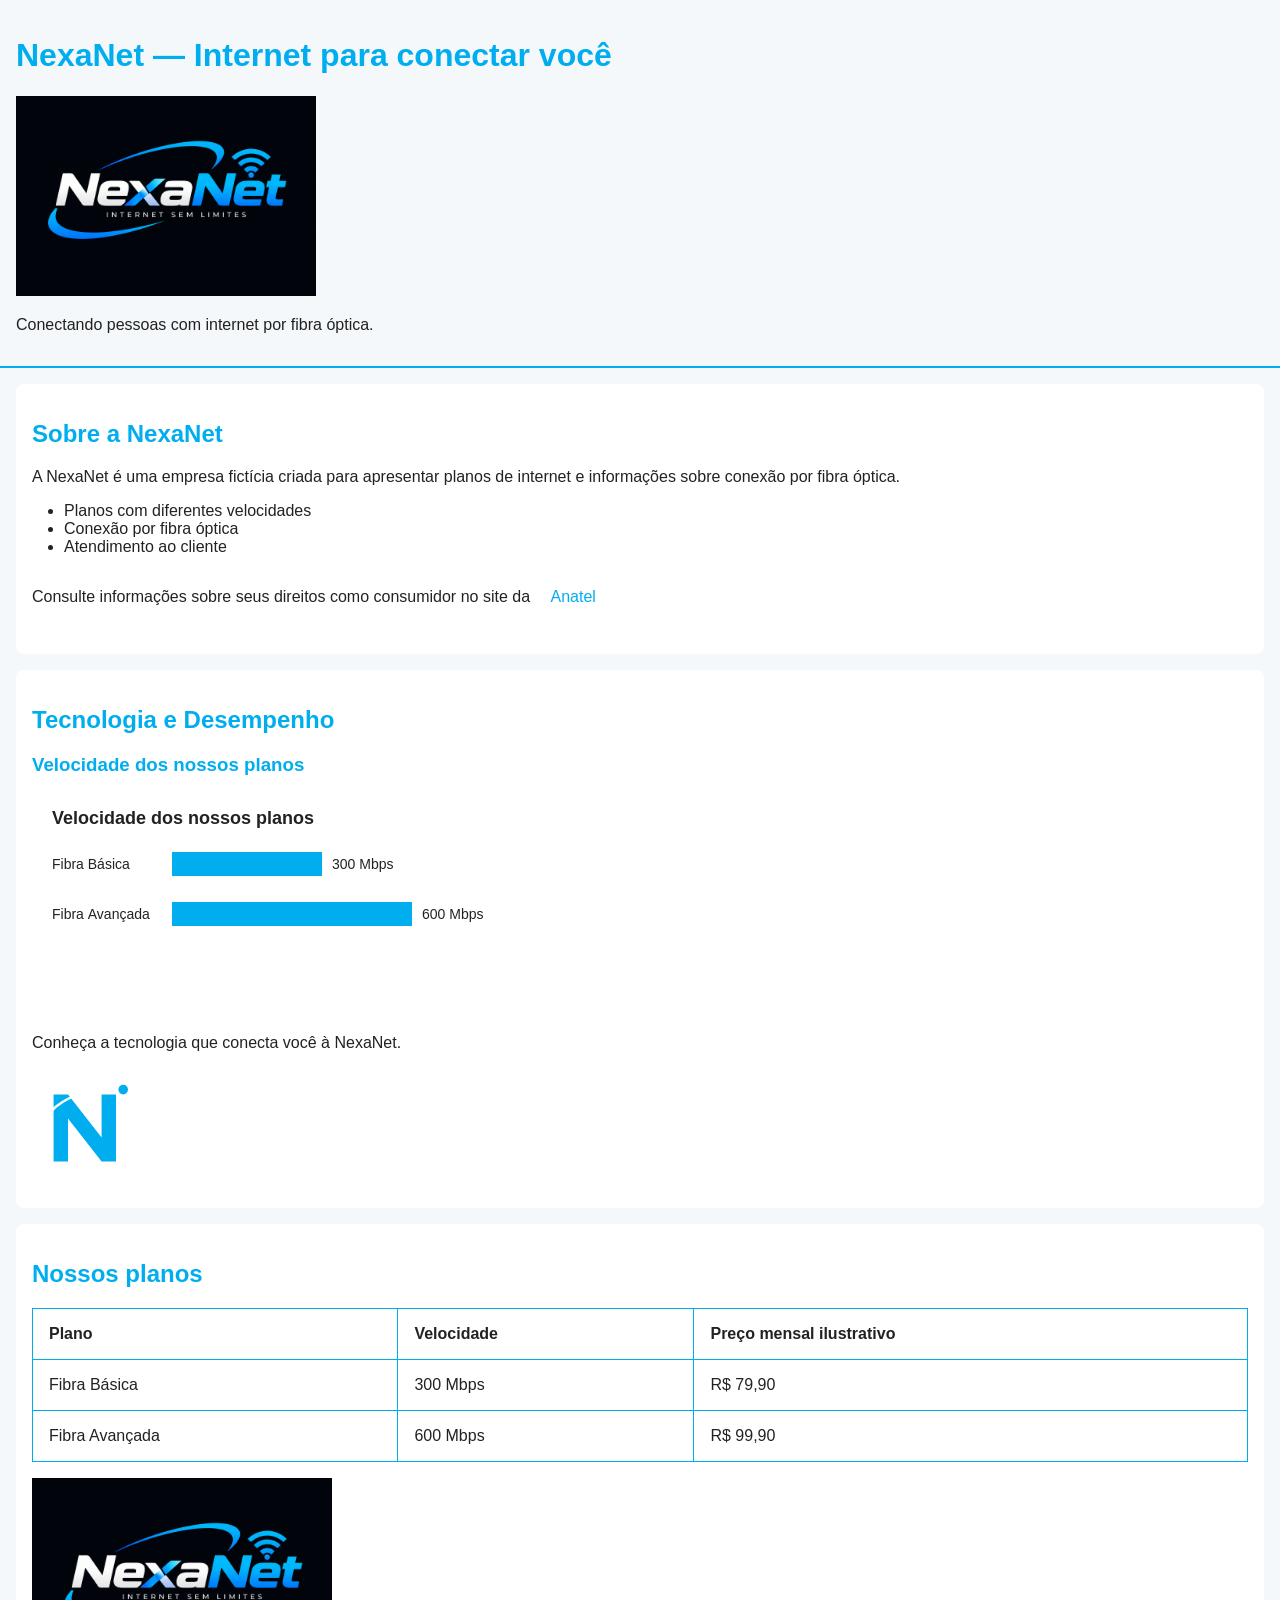
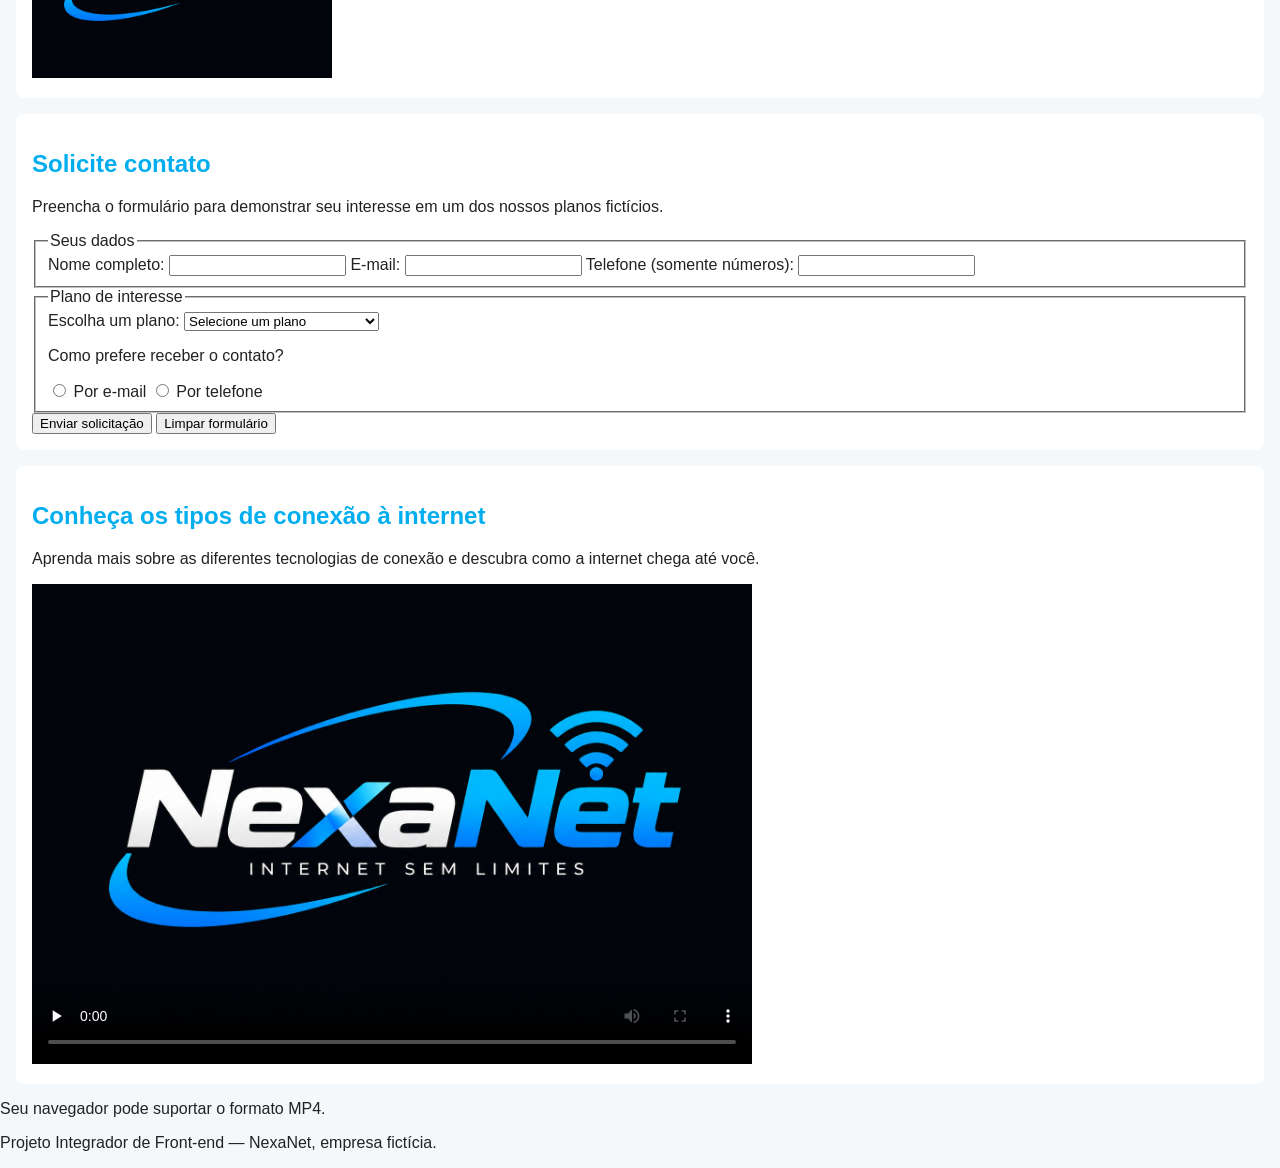
==== index.html @ fd87e924 "style: adicionar estilização base da NexaNet" ====
﻿<!DOCTYPE html>
<html lang="pt-BR">
<head>
    <meta charset="UTF-8">
    <meta name="viewport" content="width=device-width, initial-scale=1.0">
    <title>NexaNet | Internet para conectar você</title>
    <link rel="stylesheet" href="css/reset.css">
    <link rel="stylesheet" href="css/style.css">
</head>
<body>
    <header id="cabecalho-principal">
        <h1>NexaNet — Internet para conectar você</h1>
        <img src="assets/images/nexanet.png" alt="Ilustração da NexaNet" width="300" height="200">
        <p class="destaque">Conectando pessoas com internet por fibra óptica.</p>
    </header>

    <main>
        <section aria-labelledby="sobre-titulo">
            <h2 id="sobre-titulo">Sobre a NexaNet</h2>
            <p>A NexaNet é uma empresa fictícia criada para apresentar planos de internet e informações sobre conexão por fibra óptica.</p>
            <ul>
                <li>Planos com diferentes velocidades</li>
                <li>Conexão por fibra óptica</li>
                <li>Atendimento ao cliente</li>
            </ul>
            <p>
                Consulte informações sobre seus direitos como consumidor no site da
                <a class="botao" href="https://www.gov.br/anatel/pt-br/consumidor" target="_blank" rel="noopener noreferrer">Anatel</a>
            </p>
        </section>

        <section aria-labelledby="tecnologia-titulo">
            <h2 id="tecnologia-titulo">Tecnologia e Desempenho</h2>
            <h3>Velocidade dos nossos planos</h3>

            <canvas id="grafico-velocidade" width="500" height="220">
                Gráfico comparativo das velocidades dos planos:
                Fibra Básica, 300 Mbps; Fibra Avançada, 600 Mbps.
            </canvas>
            <p>Conheça a tecnologia que conecta você à NexaNet.</p>

             <svg
                viewBox="0 0 100 100"
                width="120"
                height="120"
                role="img"
                aria-labelledby="logo-svg-titulo"
            >
                <title id="logo-svg-titulo">Símbolo da NexaNet, com a letra N e um arco orbital</title>

                <path
                    d="M 18 22 L 18 78 L 30 78 L 30 42 L 58 78 L 70 78 L 70 22 L 58 22 L 58 58 L 30 22 Z"
                    fill="#00AEEF"
                />

                <path
                    d="M 10 65 C -2 43 28 15 73 18"
                    fill="none"
                    stroke="#FFFFFF"
                    stroke-width="2"
                    stroke-linecap="round"
                />

                <circle cx="76" cy="18" r="4" fill="#00AEEF" />
            </svg>
        </section>

        <section aria-labelledby="planos-titulo">
            <h2 id="planos-titulo">Nossos planos</h2>
            <table class="card">
                <thead>
                    <tr>
                        <th scope="col">Plano</th>
                        <th scope="col">Velocidade</th>
                        <th scope="col">Preço mensal ilustrativo</th>
                    </tr>
                </thead>
                <tbody>
                    <tr>
                        <td>Fibra Básica</td>
                        <td>300 Mbps</td>
                        <td>R$ 79,90</td>
                    </tr>
                    <tr>
                        <td>Fibra Avançada</td>
                        <td>600 Mbps</td>
                        <td>R$ 99,90</td>
                    </tr>
                </tbody>
            </table>
            <img src="assets/images/nexanet.png" alt="Ilustração da NexaNet" width="300" height="200">
        </section>

        <section aria-labelledby="contato-titulo">
            <h2 id="contato-titulo">Solicite contato</h2>
            <p>Preencha o formulário para demonstrar seu interesse em um dos nossos planos fictícios.</p>

            <form action="#" method="get">
                <fieldset>
                    <legend>Seus dados</legend>

                    <label for="nome">Nome completo:</label>
                    <input type="text" id="nome" name="nome"
                           autocomplete="name" required>

                    <label for="email">E-mail:</label>
                    <input type="email" id="email" name="email"
                           autocomplete="email" required>

                    <label for="telefone">Telefone (somente números):</label>
                    <input type="tel" id="telefone" name="telefone"
                           autocomplete="tel"
                           pattern="[0-9]{10,11}"
                           title="Digite o DDD e o número, com 10 ou 11 dígitos, sem espaços ou símbolos."
                           required>
                </fieldset>

                <fieldset>
                    <legend>Plano de interesse</legend>

                    <label for="plano">Escolha um plano:</label>
                    <select id="plano" name="plano" required>
                        <option value="">Selecione um plano</option>
                        <option value="fibra-basica">Fibra Básica — 300 Mbps</option>
                        <option value="fibra-avancada">Fibra Avançada — 600 Mbps</option>
                        <option value="fibra-premium">Fibra Premium — 800 Mbps</option>
                        <option value="fibra-ultra">Fibra Ultra — 1 Gbps</option>
                    </select>

                    <p>Como prefere receber o contato?</p>

                    <input type="radio" id="contato-email" name="preferencia-contato"
                           value="email" required>
                    <label for="contato-email">Por e-mail</label>

                    <input type="radio" id="contato-telefone" name="preferencia-contato"
                           value="telefone">
                    <label for="contato-telefone">Por telefone</label>
                </fieldset>

                <button type="submit">Enviar solicitação</button>
                <button type="reset" aria-label="Limpar todos os campos do formulário">Limpar formulário</button>
            </form>
        </section>
        <section id="midia" aria-labelledby="midia-titulo">
            <h2 id="midia-titulo">Conheça os tipos de conexão à internet</h2>

            <p>
                Aprenda mais sobre as diferentes tecnologias de conexão
                e descubra como a internet chega até você.
            </p>

            <video controls preload="none" poster="assets/images/nexanet.png" width="720" aria-label="Vídeo explicativo sobre os tipos de conexão à internet">
                <source src="assets/videos/nexanet.mp4" type="video/mp4">
                <track src="assets/videos/legendas-pt.vtt" kind="captions" srclang="pt-BR" label="Português" default>

                Seu navegador não suporta a reprodução deste vídeo <a href="assets/videos/nexanet.mp4">Abrir o vídeo</a>.
            </video>
        </section>

        <p id="suporte-formatos" aria-live="polite"></p>

        <script>
            const video = document.querySelector("#midia video");
            const suporteMP4 = video.canPlayType("video/mp4");
            const mensagem = document.querySelector("#suporte-formatos");

            console.log("Suporte a MP4:", suporteMP4);

            if (suporteMP4 === "probably") {
                mensagem.textContent =
                    "Seu navegador provavelmente suporta o formato MP4.";
            } else if (suporteMP4 === "maybe") {
                mensagem.textContent =
                    "Seu navegador pode suportar o formato MP4.";
            } else {
                mensagem.textContent =
                    "O navegador não confirmou suporte ao formato MP4.";
            }
        </script>
    </main>

    <footer>
        <p>Projeto Integrador de Front-end — NexaNet, empresa fictícia.</p>
    </footer>
    <script src="js/grafico.js"></script>
</body>
</html>
---- css/style.css ----
:root {
    --cor-principal: #00AEEF;
    --cor-fundo: #F4F8FB;
    --cor-texto: #222222;
    --cor-superficie: #FFFFFF;

    --espacamento-padrao: 1rem;
    --raio-borda: 0.5rem;
}

body {
    background-color: var(--cor-fundo);
    color: var(--cor-texto);
    font-family: Arial, sans-serif;

    font-size: 1rem;
    line-height: 1,6;

}

h1,
h2,
h3 {
    color: var(--cor-principal);
}

main > section {
    margin: var(--espacamento-padrao);
    padding: var(--espacamento-padrao);
    background-color: var(--cor-superficie);
    border-radius: var(--raio-borda);
    padding: var(--espacamento-padrao);
}

.card {
    background-color: var(--cor-superficie);
    padding: var(--espacamento-padrao);
    margin: var(--espacamento-padrao) 0;
    border-radius: var(--raio-borda);
    border: 1px solid var(--cor-principal);
}

.botao {
    display: inline-block;
    padding: var(--espacamento-padrao);
    color: var(--cor-superficie);
    border-radius: var(--raio-borda);
    text-decoration: none;
}

#cabecalho-principal {
    padding: var(--espacamento-padrao);
    border-bottom: 2px solid var(--cor-principal);
}

a:link {
    color: var(--cor-principal);
}

a:visited {
    color: #6A4C93;
}

a:hover {
    color: var(--cor-texto);
    text-decoration: underline;
}

a:active {
    color: #FF6600;
}

table {
    width: 100%;
    border-collapse: collapse;
}

th,
td{
    padding: var(--espacamento-padrao);
    border: 1px solid var(--cor-principal);
    text-align: left;
}

ul {
    list-style-type: disc;
    padding-left: 2rem;
}

ol {
    list-style-type: decimal;
    padding-left: 2rem;
}
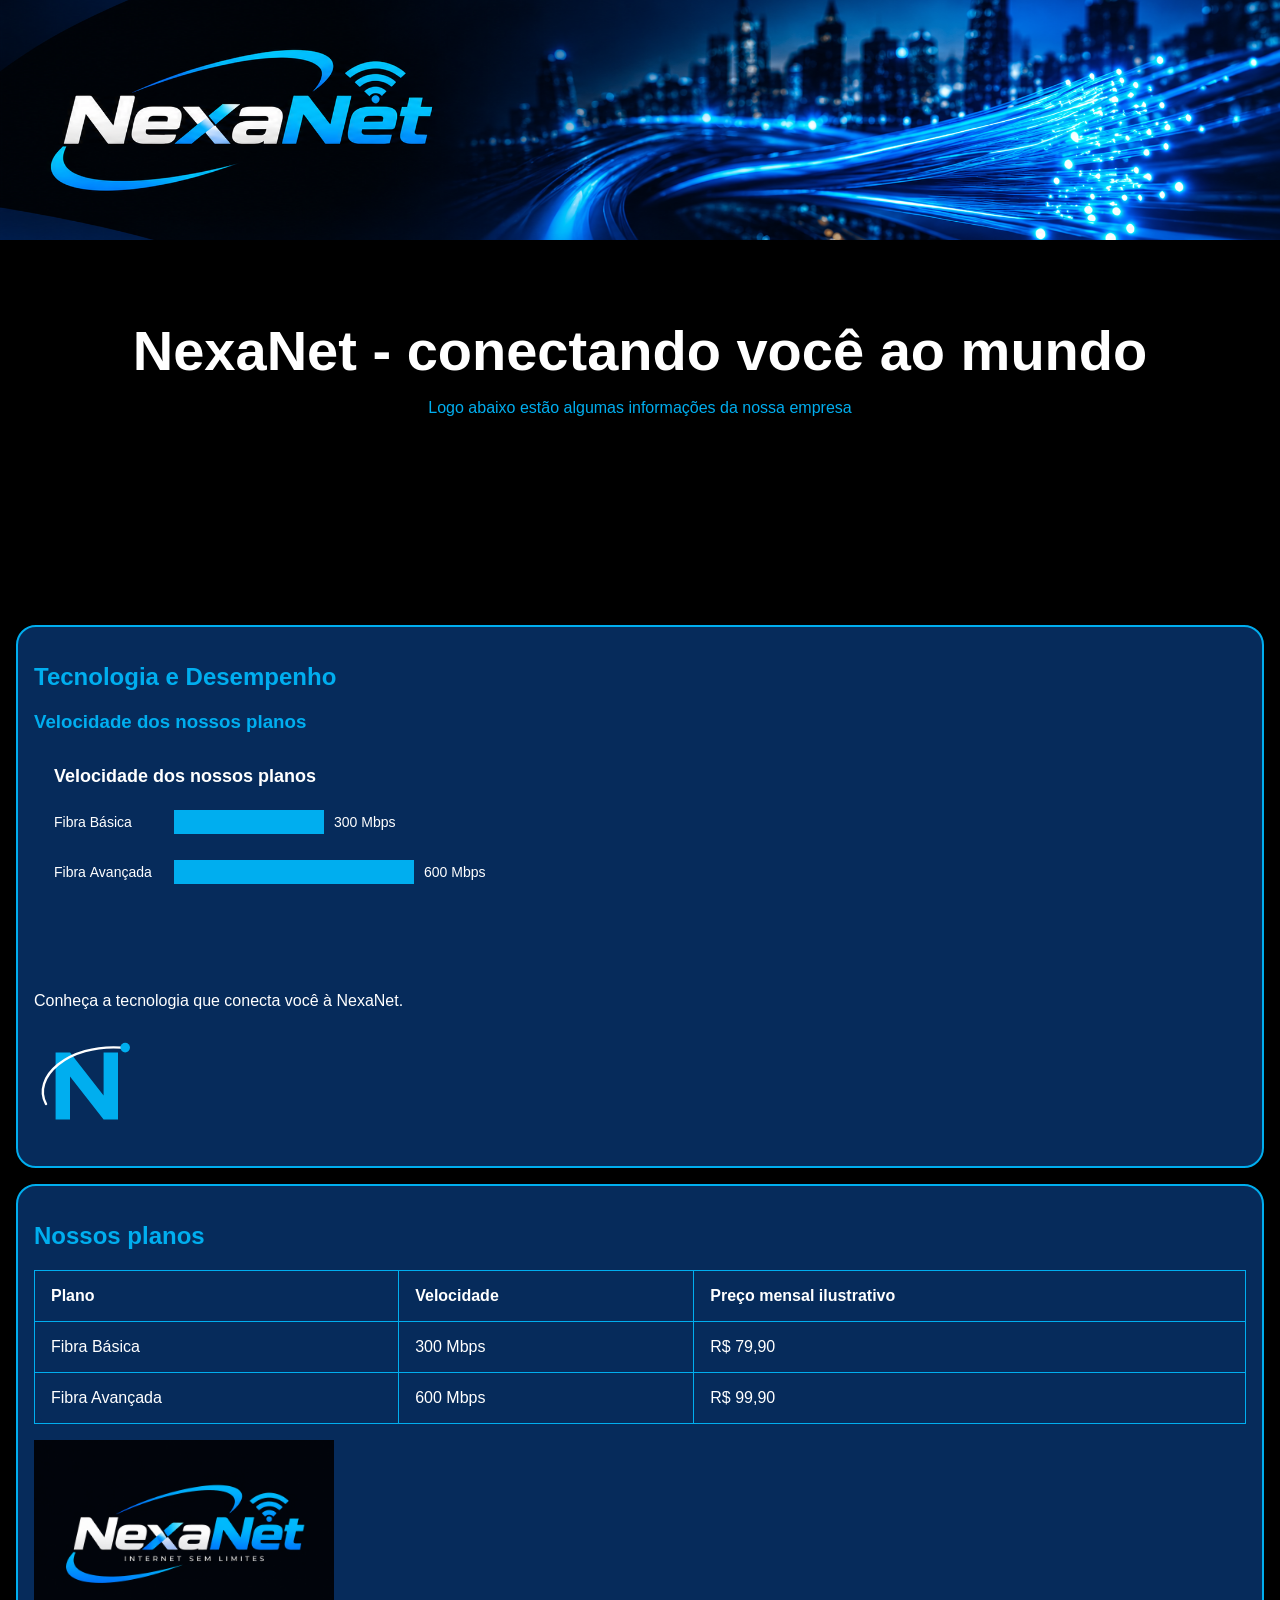
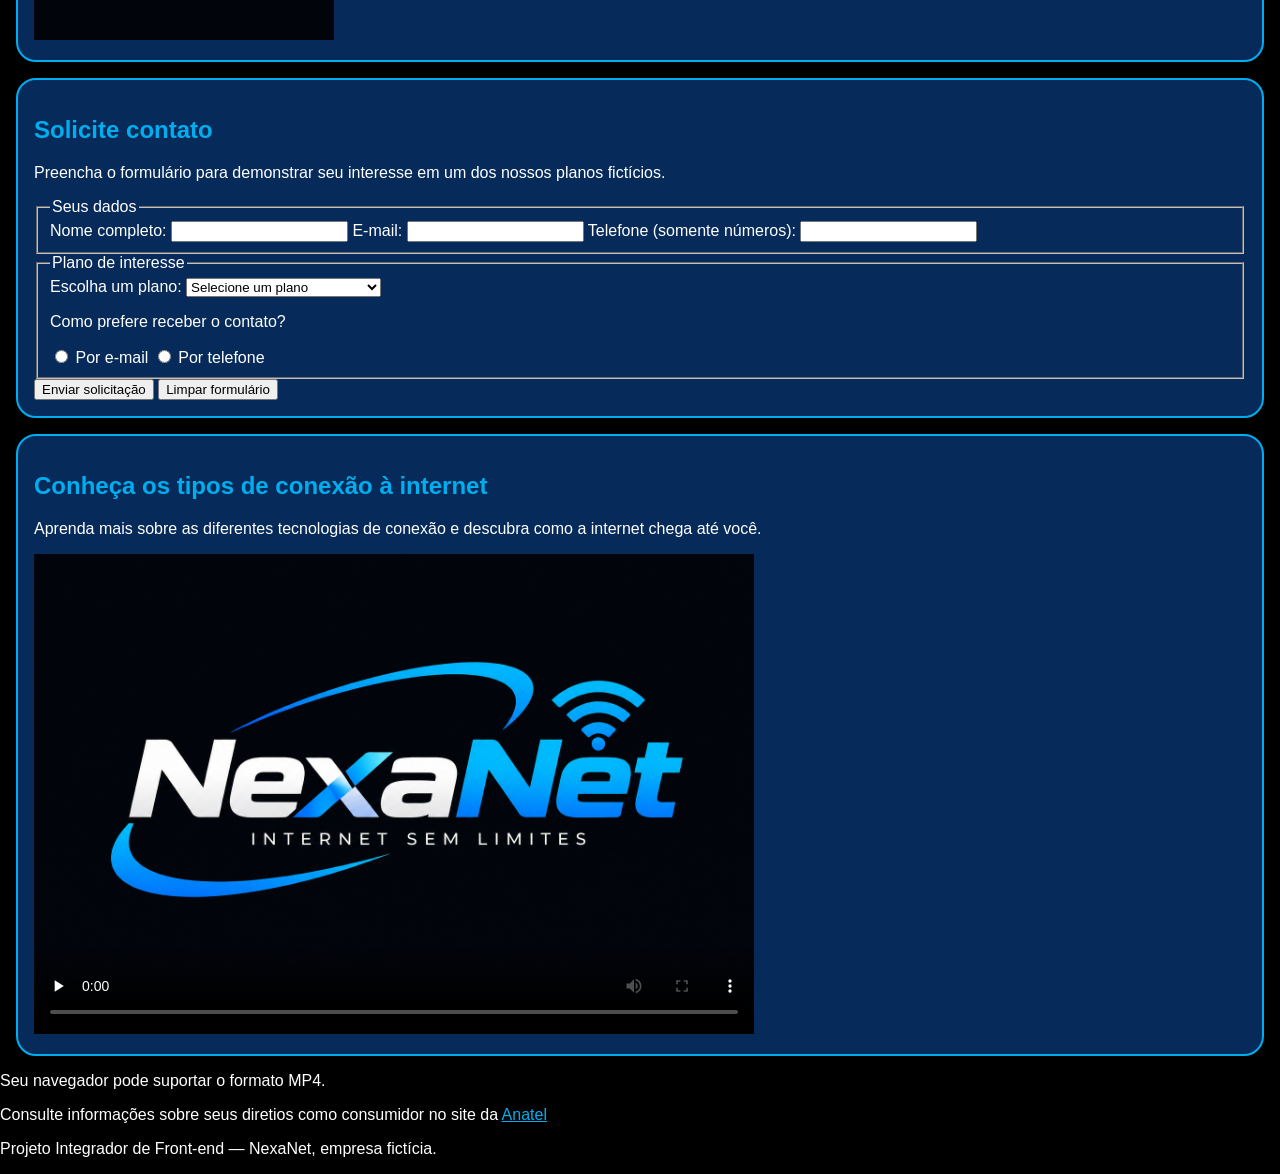
==== commit 78d0cd27: "style: aprimora visual da NexaNet" ====
--- a/index.html
+++ b/index.html
@@ -9,23 +9,15 @@
 </head>
 <body>
     <header id="cabecalho-principal">
-        <h1>NexaNet — Internet para conectar você</h1>
-        <img src="assets/images/nexanet.png" alt="Ilustração da NexaNet" width="300" height="200">
-        <p class="destaque">Conectando pessoas com internet por fibra óptica.</p>
+        <img src="assets/images/NexaNet-Banner.png" alt="Banner da NeaNet" class="banner-principal"
     </header>
 
     <main>
-        <section aria-labelledby="sobre-titulo">
-            <h2 id="sobre-titulo">Sobre a NexaNet</h2>
-            <p>A NexaNet é uma empresa fictícia criada para apresentar planos de internet e informações sobre conexão por fibra óptica.</p>
-            <ul>
-                <li>Planos com diferentes velocidades</li>
-                <li>Conexão por fibra óptica</li>
-                <li>Atendimento ao cliente</li>
-            </ul>
+        <section class="apresentacao">
+            <h2>NexaNet - conectando você ao mundo</h2>
+
             <p>
-                Consulte informações sobre seus direitos como consumidor no site da
-                <a class="botao" href="https://www.gov.br/anatel/pt-br/consumidor" target="_blank" rel="noopener noreferrer">Anatel</a>
+                Logo abaixo estão algumas informações da nossa empresa
             </p>
         </section>
 
@@ -181,6 +173,7 @@
     </main>
 
     <footer>
+        <p>Consulte informações sobre seus diretios como consumidor no site da <a href="https://www.gov.br/anatel/pt-br/consumidor" target="_blank" rel="noopener noreferrer">Anatel</a></p>
         <p>Projeto Integrador de Front-end — NexaNet, empresa fictícia.</p>
     </footer>
     <script src="js/grafico.js"></script>
--- a/css/style.css
+++ b/css/style.css
@@ -1,11 +1,11 @@
 :root {
     --cor-principal: #00AEEF;
-    --cor-fundo: #F4F8FB;
-    --cor-texto: #222222;
-    --cor-superficie: #FFFFFF;
+    --cor-fundo: #000000;
+    --cor-texto: #FFFFFF;
+    --cor-superficie: #062B5B;
 
     --espacamento-padrao: 1rem;
-    --raio-borda: 0.5rem;
+    --raio-borda: 1.25rem;
 }
 
 body {
@@ -18,6 +18,29 @@
 
 }
 
+main > section.apresentacao {
+    background-color: transparent;
+    border: none;
+    border-radius: 0;
+    padding: 2rem 1rem;
+    margin: 0;
+    text-align: center;
+}
+
+.apresentacao h2 {
+    color: #FFFFFF;
+    font-size: 3.5rem;
+    text-align: center;
+    margin-bottom: 0.75rem;
+}
+
+.apresentacao p {
+    color: var(--cor-principal);
+    font-size: 1rem;
+    text-align: center;
+    margin-bottom: 10rem;
+}
+
 h1,
 h2,
 h3 {
@@ -28,8 +51,8 @@
     margin: var(--espacamento-padrao);
     padding: var(--espacamento-padrao);
     background-color: var(--cor-superficie);
+    border: 2px solid var(--cor-principal);
     border-radius: var(--raio-borda);
-    padding: var(--espacamento-padrao);
 }
 
 .card {
@@ -49,8 +72,16 @@
 }
 
 #cabecalho-principal {
-    padding: var(--espacamento-padrao);
-    border-bottom: 2px solid var(--cor-principal);
+    padding: 0;
+    border-bottom: none;
+}
+
+.banner-principal {
+    display: block;
+    width: 100%;
+    height: 15rem;
+    object-fit: cover;
+    object-position: center;
 }
 
 a:link {
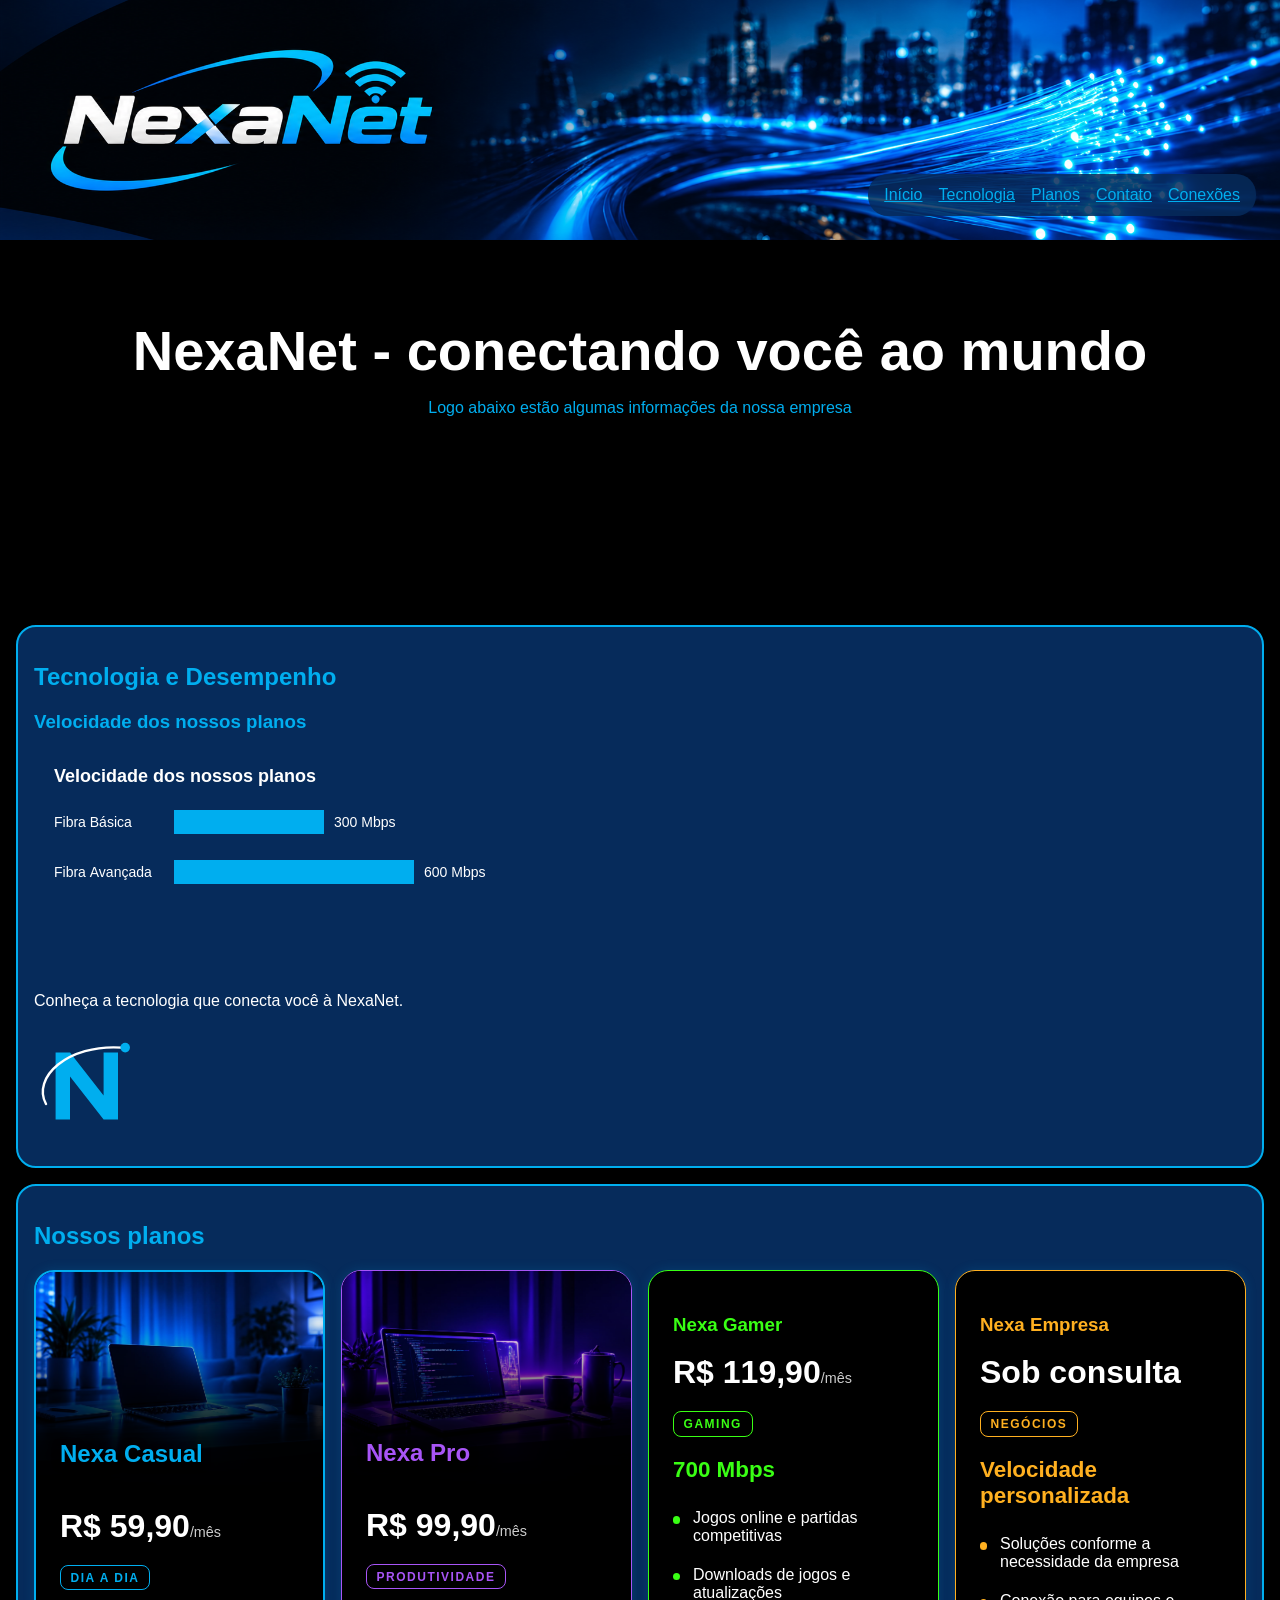
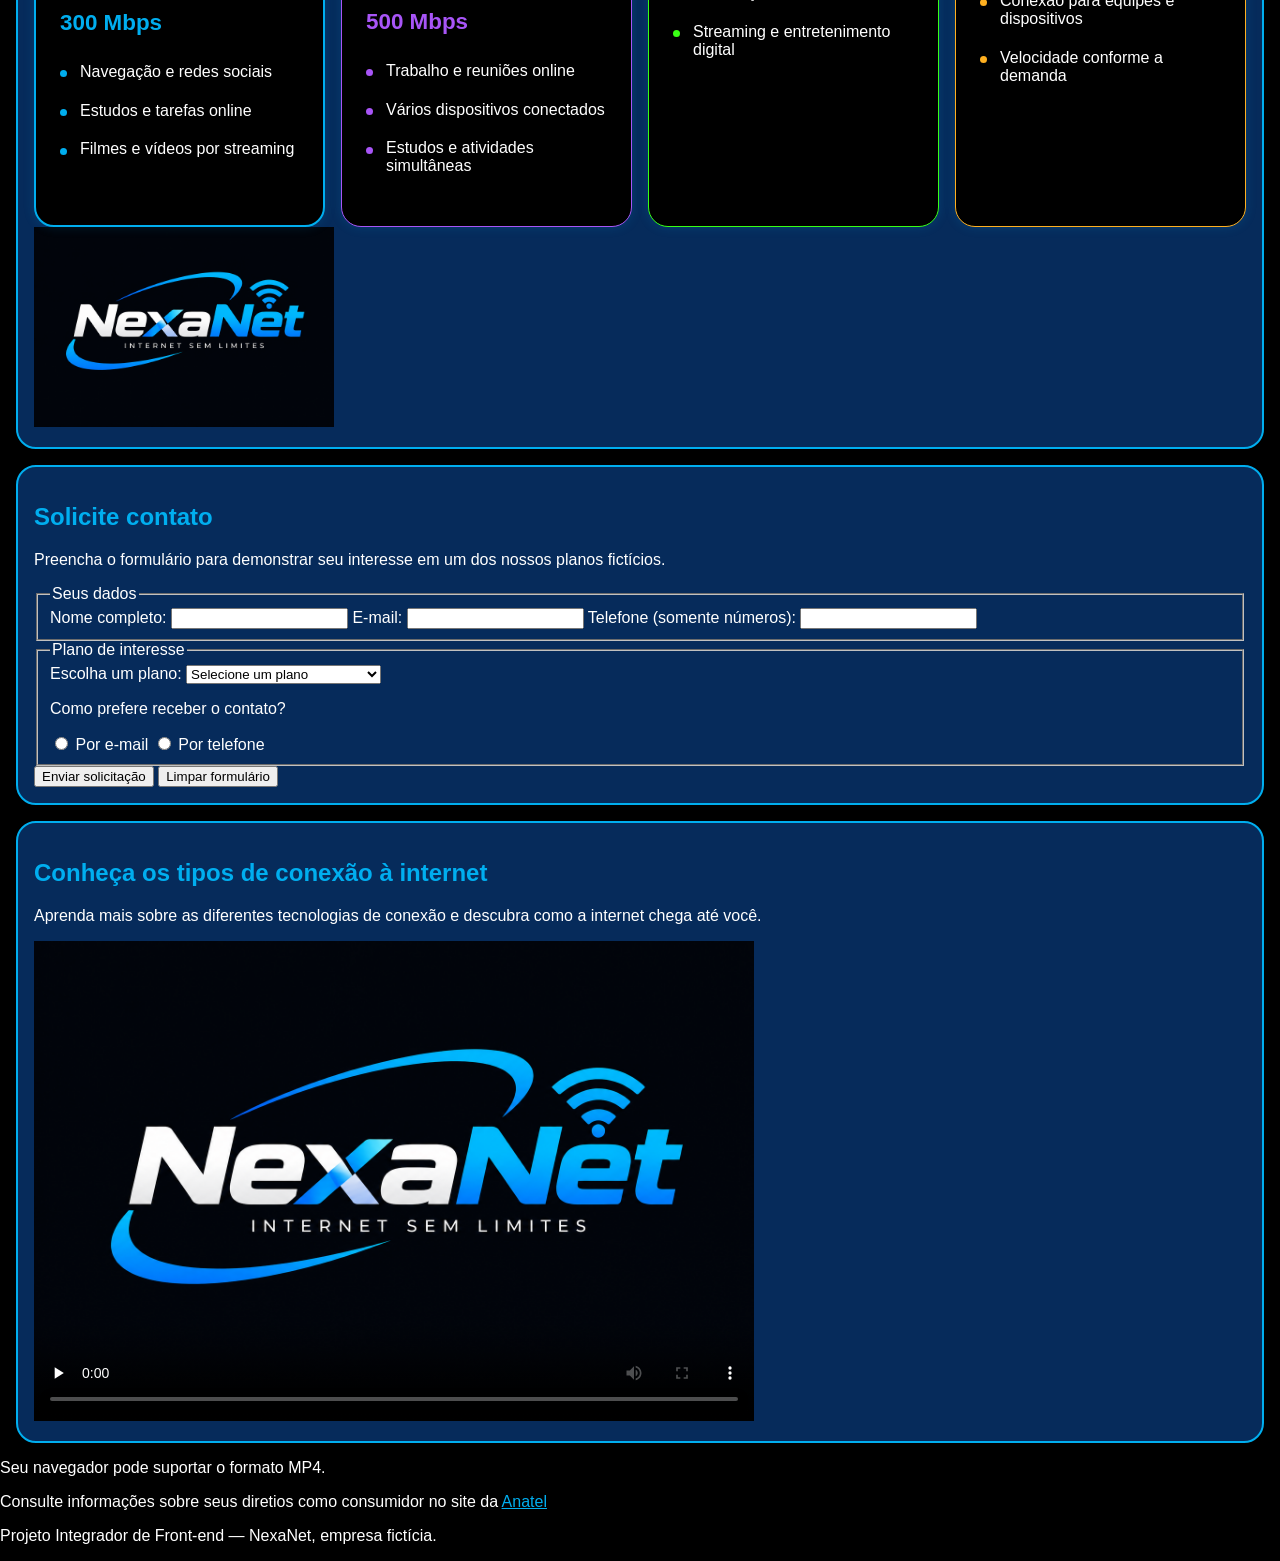
==== commit ecde3122: "feat: aprimora visual dos planos com cores e imagens" ====
--- a/index.html
+++ b/index.html
@@ -9,7 +9,15 @@
 </head>
 <body>
     <header id="cabecalho-principal">
-        <img src="assets/images/NexaNet-Banner.png" alt="Banner da NeaNet" class="banner-principal"
+        <img src="assets/images/NexaNet-Banner.png" alt="Banner da NeaNet" class="banner-principal">
+
+        <nav class="navegacao-principal" aria-label="Navegação Principal">
+            <a href="#inicio">Início</a>
+            <a href="#tecnologia-titulo">Tecnologia</a>
+            <a href="#planos-titulo">Planos</a>
+            <a href="#contato-titulo">Contato</a>
+            <a href="#midia-titulo">Conexões</a>
+        </nav>
     </header>
 
     <main>
@@ -59,27 +67,74 @@
 
         <section aria-labelledby="planos-titulo">
             <h2 id="planos-titulo">Nossos planos</h2>
-            <table class="card">
-                <thead>
-                    <tr>
-                        <th scope="col">Plano</th>
-                        <th scope="col">Velocidade</th>
-                        <th scope="col">Preço mensal ilustrativo</th>
-                    </tr>
-                </thead>
-                <tbody>
-                    <tr>
-                        <td>Fibra Básica</td>
-                        <td>300 Mbps</td>
-                        <td>R$ 79,90</td>
-                    </tr>
-                    <tr>
-                        <td>Fibra Avançada</td>
-                        <td>600 Mbps</td>
-                        <td>R$ 99,90</td>
-                    </tr>
-                </tbody>
-            </table>
+            <div class="grade-planos">
+                <article class="card-plano plano-casual">
+                    <div class="cabecalho-plano">
+                        <img src="assets/images/hexa-casual.jpeg" alt="Notebook em um ambiente iluminado por luzes azuis, representando o plano Nexa Casual" class="imagem-plano">
+                        <h3>Nexa Casual</h3>
+                    </div>
+                    <p class="preco-plano">
+                        R$ 59,90<span>/mês</span>
+                    </p>
+                    <p class="palavra-chave">DIA A DIA</p>
+                    <p class="velocidade-plano">300 Mbps</p>
+
+                    <ul class="beneficios-plano">
+                        <li>Navegação e redes sociais</li>
+                        <li>Estudos e tarefas online</li>
+                        <li>Filmes e vídeos por streaming</li>
+                    </ul>
+                </article>
+
+                <article class="card-plano plano-pro">
+                    <div class="cabecalho-plano">
+                        <img src="assets/images/hexa-pro.jpeg" alt="Estação de trabalho com notebook e iluminação roxa, representando o plano Nexa Pro" class="imagem-plano">
+                        <h3>Nexa Pro</h3>
+                    </div>
+                    <p class="preco-plano">
+                        R$ 99,90<span>/mês</span>
+                    </p>
+                    <p class="palavra-chave">PRODUTIVIDADE</p>
+                    <p class="velocidade-plano">500 Mbps</p>
+
+                    <ul class="beneficios-plano">
+                        <li>Trabalho e reuniões online</li>
+                        <li>Vários dispositivos conectados</li>
+                        <li>Estudos e atividades simultâneas</li>
+                    </ul>
+                </article>
+
+                <article class="card-plano plano-gamer">
+                    <h3>Nexa Gamer</h3>
+
+                    <p class="preco-plano">
+                        R$ 119,90<span>/mês</span>
+                    </p>
+                    <p class="palavra-chave">GAMING</p>
+                    <p class="velocidade-plano">700 Mbps</p>
+
+                    <ul class="beneficios-plano">
+                        <li>Jogos online e partidas competitivas</li>
+                        <li>Downloads de jogos e atualizações</li>
+                        <li>Streaming e entretenimento digital</li>
+                    </ul>
+                </article>
+
+                <article class="card-plano plano-empresa">
+                    <h3>Nexa Empresa</h3>
+
+                    <p class="preco-plano preco-consulta">Sob consulta</p>
+                    <p class="palavra-chave">NEGÓCIOS</p>
+                    <p class="velocidade-plano">Velocidade personalizada</p>
+
+                    <ul class="beneficios-plano">
+                        <li>Soluções conforme a necessidade da empresa</li>
+                        <li>Conexão para equipes e dispositivos</li>
+                        <li>Velocidade conforme a demanda</li>
+                    </ul>
+
+                </article>
+            </div>
             <img src="assets/images/nexanet.png" alt="Ilustração da NexaNet" width="300" height="200">
         </section>
 
--- a/css/style.css
+++ b/css/style.css
@@ -72,8 +72,34 @@
 }
 
 #cabecalho-principal {
+    position: relative;
     padding: 0;
     border-bottom: none;
+}
+
+.navegacao-principal {
+    position: absolute;
+    right: 1.5rem;
+    bottom: 1.5rem;
+
+    display: flex;
+    gap: 1rem;
+
+    padding: 0.75rem 1rem;
+    background-color: RGBA(6, 43, 91, 0.85);
+    border-radius: var(--raio-borda);
+
+.navegacao-principal a:link,
+.navegacao-principal a:visited {
+    color: #FFFFFF;
+    text-decoration: none;
+}
+
+.navegacao-principal a:focus-visible {
+    outline: 2px solid var(--cor-principal);
+    outline-offset: 4px;
+    border-radius: 4px;
+}
 }
 
 .banner-principal {
@@ -121,4 +147,201 @@
 ol {
     list-style-type: decimal;
     padding-left: 2rem;
+}
+
+.grade-planos {
+    display: grid;
+    grid-template-columns: repeat(auto-fit, minmax(250px, 1fr));
+    gap: 1rem;
+}
+
+.card-plano {
+    background-color: var(--cor-fundo);
+    padding: 1.5rem;
+    border: 1px solid var(--cor-principal);
+    border-radius: var(--raio-borda);
+
+    box-shadow: 0 0 12px rgba(0, 174, 239, 0.15);
+    transition: transform 0.2s ease, box-shadow 0.3s ease;
+}
+
+.card-plano:first-child {
+    border: 2px solid var(--cor-principal);
+}
+
+.card-plano:hover {
+    transform: translateY(-4px);
+
+    box-shadow: 
+    0 0 12px rgba(0, 174, 239, 0.4),
+    0 0 28px rgba(0, 174, 239, 0.2);
+
+    ;
+}
+
+.preco-plano {
+    color: var(--cor-texto);
+    font-size: 2rem;
+    font-weight: bold;
+    margin: 1rem 0;
+}
+
+.preco-plano span {
+    font-size: 0.9rem;
+    font-weight: normal;
+    color: #CCCCCC;
+}
+
+.palavra-chave {
+    display: inline-block;
+    color: var(--cor-principal);
+    font-size: 0.75rem;
+    font-weight: bold;
+    letter-spacing: 1.5px;
+    text-transform: uppercase;
+
+    border: 1px solid var(--cor-principal);
+    border-radius: 0.5rem;
+
+    padding: 0.3rem 0.6rem;
+    margin-bottom: 0.75rem;
+}
+
+.velocidade-plano {
+    color: var(--cor-principal);
+    font-size: 1.4rem;
+    font-weight: bold;
+    margin: 0.75rem 0;  
+}
+
+.beneficios-plano {
+    list-style: none;
+    padding: 0;
+    margin-top: 1rem;
+    }
+
+.beneficios-plano li {
+    position: relative;
+    padding: 0.65rem 0 0.65rem 1.25rem;
+}
+
+.beneficios-plano li::before {
+    content: "";
+    position: absolute;
+    left: 0;
+    top: 1.1rem;
+
+    width: 0.45rem;
+    height: 0.45rem;
+
+    background-color: var(--cor-principal);
+    border-radius: 50%;
+}
+
+.beneficios-plano li {
+    border-bottom: none;
+}
+
+.card-plano p {
+    margin-bottom: 0.5rem;
+}
+
+.card-plano:first-child {
+    border: 2px solid var(--cor-principal);
+}
+
+.plano-casual {
+    --cor-plano: #00AEEF;
+}
+
+.plano-pro {
+    --cor-plano: #A855F7;
+}
+
+.plano-gamer {
+    --cor-plano: #39FF14;
+}
+
+.plano-empresa {
+    --cor-plano: #FFB020;
+}
+
+.card-plano {
+    border-color: var(--cor-plano, var(--cor-principal));
+}
+
+.card-plano .palavra-chave,
+.card-plano .velocidade-plano {
+    color: var(--cor-plano, var(--cor-principal));
+}
+
+.card-plano .palavra-chave {
+    border-color: var(--cor-plano, var(--cor-principal));
+}
+
+.card-plano .beneficios-plano li::before {
+    background-color: var(--cor-plano, var(--cor-principal));
+}
+
+.card-plano:hover {
+    box-shadow:
+        0 0 12px color-mix(in srgb, var(--cor-plano, var(--cor-principal)) 40%, transparent),
+        0 0 28px color-mix(in srgb, var(--cor-plano, var(--cor-principal)) 20%, transparent);
+}
+
+.card-plano h3 {
+    color: var(--cor-plano, var(--cor-principal));
+}
+
+.card-plano {
+    position: relative;
+    overflow: hidden;
+}
+
+.cabecalho-plano {
+    position: relative;
+    height: 220px;
+    margin: -1.5rem -1.5rem 1rem;
+}
+
+.imagem-plano {
+    display: block;
+    width: 100%;
+    height: 100%;
+    object-fit: cover;
+    object-position: center 65%;
+
+-webkit-mask-image: linear-gradient(
+    to bottom,
+    #000000 0%,
+    #000000 15%,
+    rgba(0, 0, 0, 0.9) 30%,
+    rgba(0, 0, 0, 0.65) 45%,
+    rgba(0, 0, 0, 0.3) 60%,
+    rgba(0, 0, 0, 0.08) 75%,
+    transparent 100%
+);
+
+mask-image: linear-gradient(
+    to bottom,
+    #000000 0%,
+    #000000 15%,
+    rgba(0, 0, 0, 0.9) 30%,
+    rgba(0, 0, 0, 0.65) 45%,
+    rgba(0, 0, 0, 0.3) 60%,
+    rgba(0, 0, 0, 0.08) 75%,
+    transparent 100%
+);
+}
+
+.cabecalho-plano h3 {
+    position: absolute;
+    left: 1.5rem;
+    bottom: 1.5rem;
+    z-index: 1;
+
+    margin: 0;
+    color: var(--cor-plano, var(--cor-principal));
+    font-size: 1.5rem;
+    text-shadow: 0 2px 8px #000000;
 }
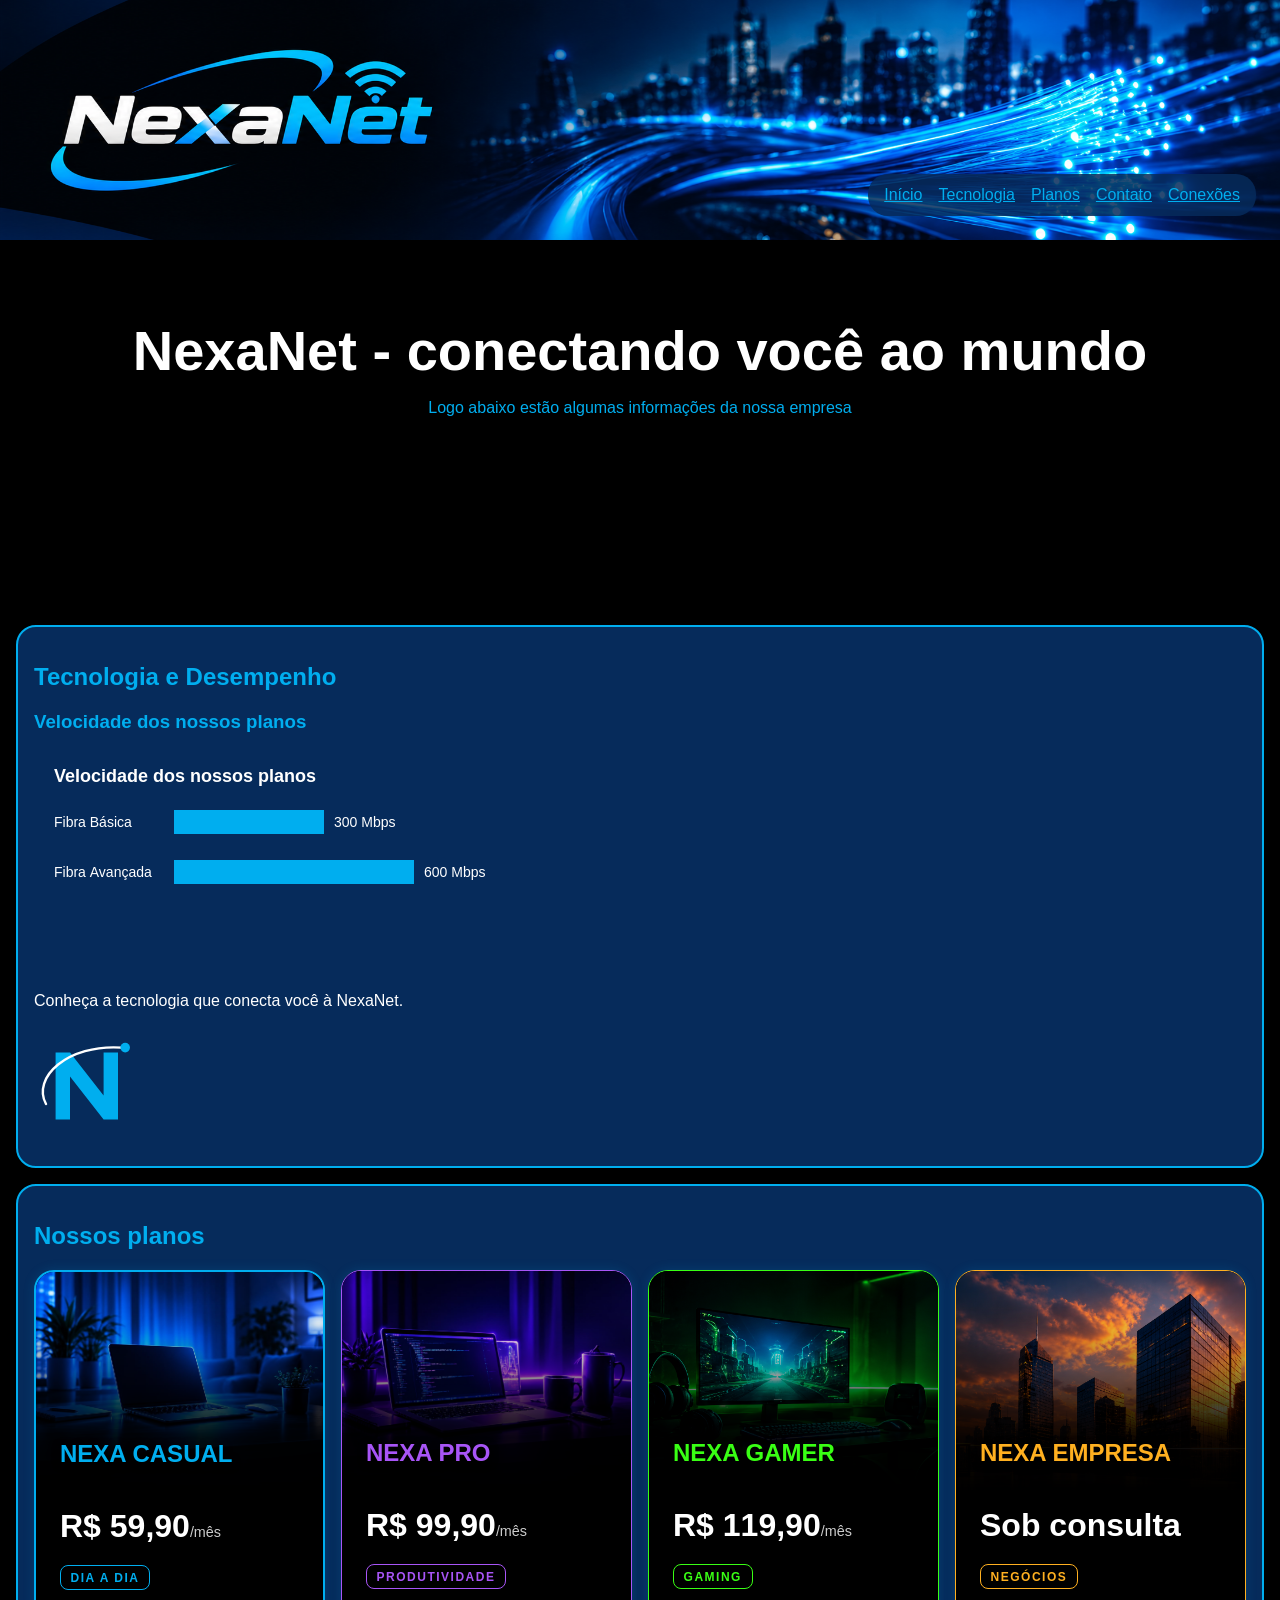
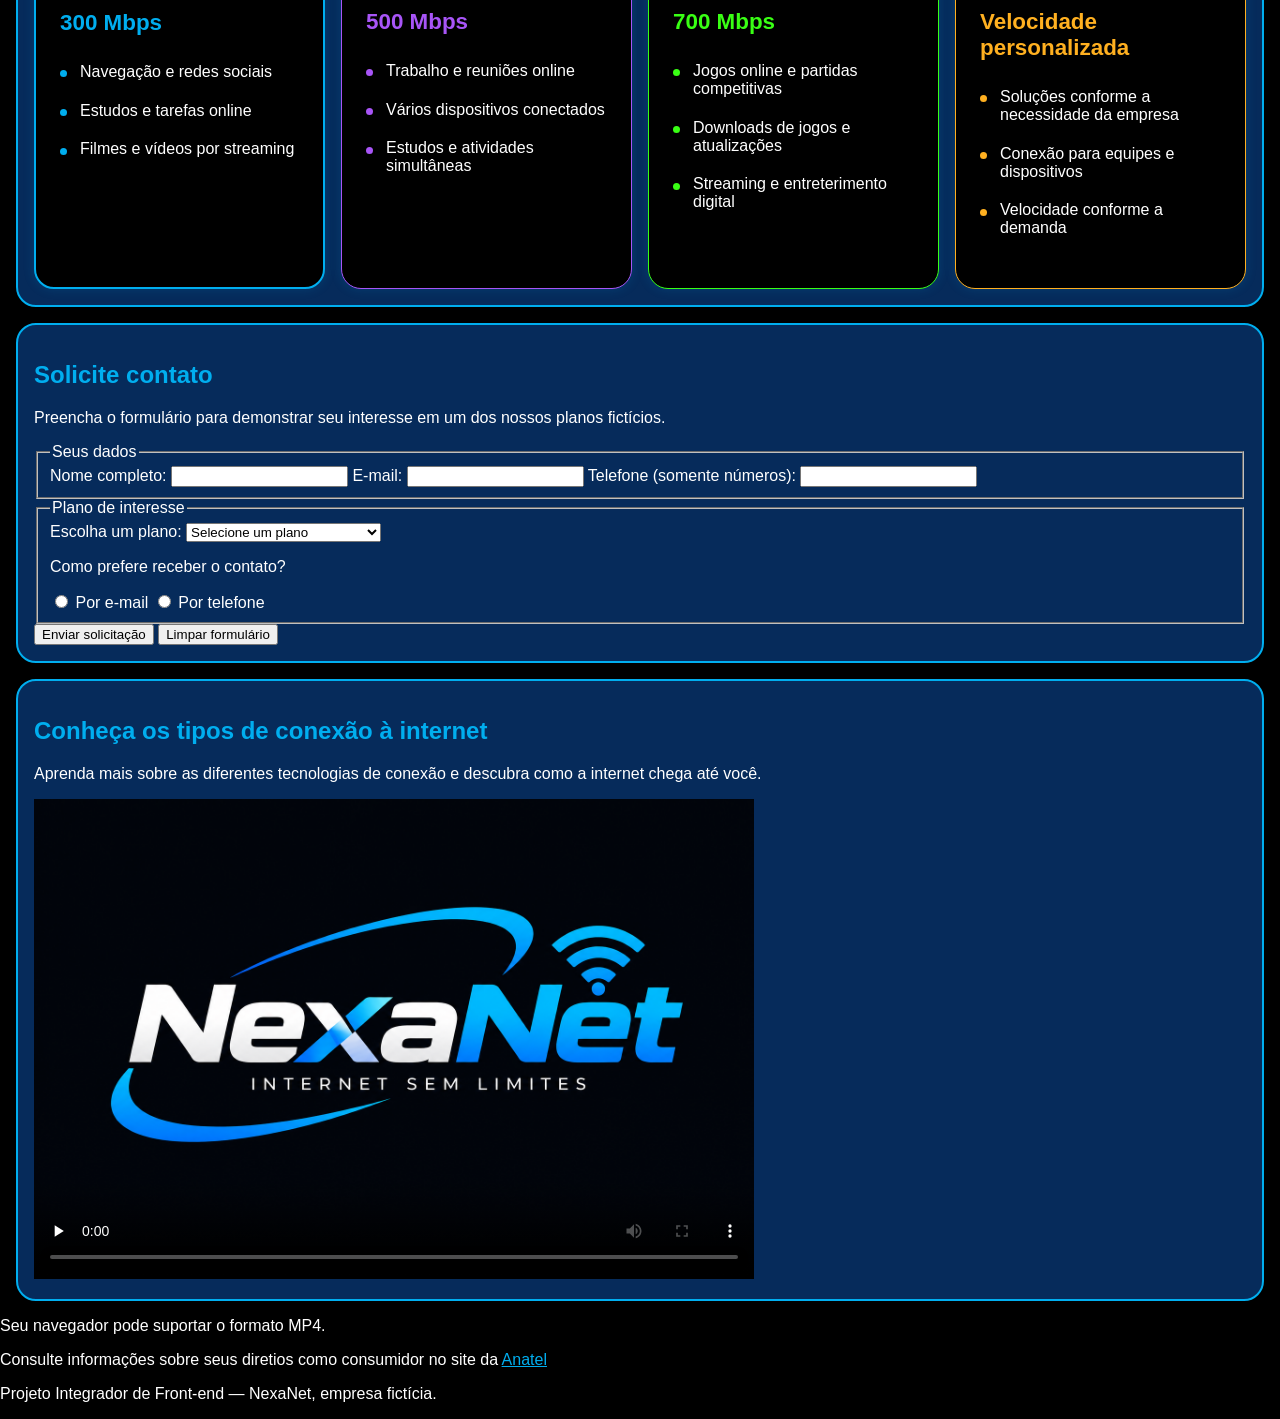
==== commit 27d900a8: "Adiciona imagens e ajusta visual dos planos" ====
--- a/index.html
+++ b/index.html
@@ -70,7 +70,7 @@
             <div class="grade-planos">
                 <article class="card-plano plano-casual">
                     <div class="cabecalho-plano">
-                        <img src="assets/images/hexa-casual.jpeg" alt="Notebook em um ambiente iluminado por luzes azuis, representando o plano Nexa Casual" class="imagem-plano">
+                        <img src="assets/images/nexa-casual.jpeg" alt="Plano Casual" class="imagem-plano">
                         <h3>Nexa Casual</h3>
                     </div>
                     <p class="preco-plano">
@@ -88,7 +88,7 @@
 
                 <article class="card-plano plano-pro">
                     <div class="cabecalho-plano">
-                        <img src="assets/images/hexa-pro.jpeg" alt="Estação de trabalho com notebook e iluminação roxa, representando o plano Nexa Pro" class="imagem-plano">
+                        <img src="assets/images/nexa-pro.jpeg" alt="Plano Pro" class="imagem-plano">
                         <h3>Nexa Pro</h3>
                     </div>
                     <p class="preco-plano">
@@ -105,23 +105,33 @@
                 </article>
 
                 <article class="card-plano plano-gamer">
-                    <h3>Nexa Gamer</h3>
+                    <div class="cabecalho-plano">
+                        <img src="assets/images/nexa-gamer.png" alt="Plano Gamer" class="imagem-plano">
+                        <h3>Nexa Gamer</h3>
+
+                    </div>
 
                     <p class="preco-plano">
                         R$ 119,90<span>/mês</span>
                     </p>
+
                     <p class="palavra-chave">GAMING</p>
                     <p class="velocidade-plano">700 Mbps</p>
 
                     <ul class="beneficios-plano">
                         <li>Jogos online e partidas competitivas</li>
                         <li>Downloads de jogos e atualizações</li>
-                        <li>Streaming e entretenimento digital</li>
-                    </ul>
+                        <li>Streaming e entreterimento digital</li>
+                    </ul>
+
                 </article>
 
                 <article class="card-plano plano-empresa">
-                    <h3>Nexa Empresa</h3>
+                    <div class="cabecalho-plano">
+                        <img src="assets/images/nexa-empresa.png" alt="Plano Empresa" class="imagem-plano">
+                        <h3>Nexa Empresa</h3>
+
+                    </div>
 
                     <p class="preco-plano preco-consulta">Sob consulta</p>
                     <p class="palavra-chave">NEGÓCIOS</p>
@@ -134,8 +144,8 @@
                     </ul>
 
                 </article>
+
             </div>
-            <img src="assets/images/nexanet.png" alt="Ilustração da NexaNet" width="300" height="200">
         </section>
 
         <section aria-labelledby="contato-titulo">
--- a/css/style.css
+++ b/css/style.css
@@ -344,4 +344,5 @@
     color: var(--cor-plano, var(--cor-principal));
     font-size: 1.5rem;
     text-shadow: 0 2px 8px #000000;
+    text-transform: uppercase;
 }
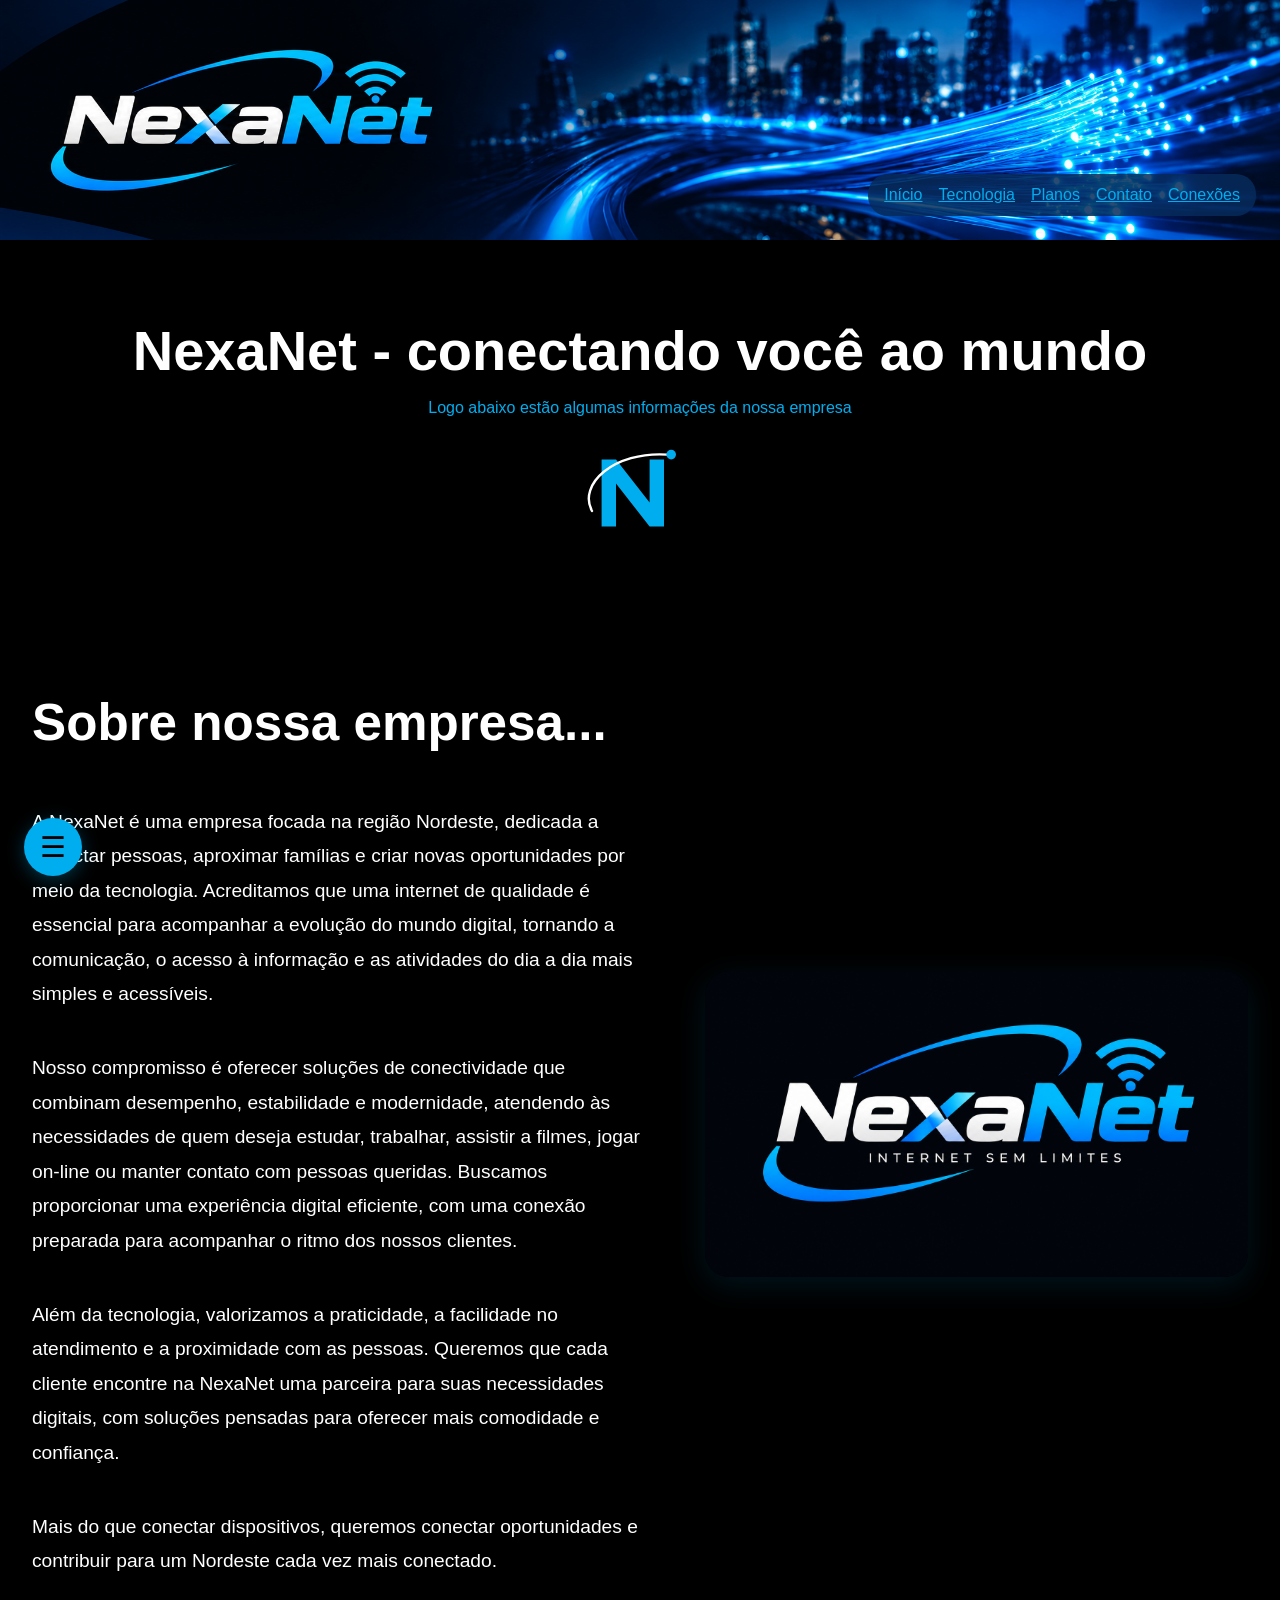
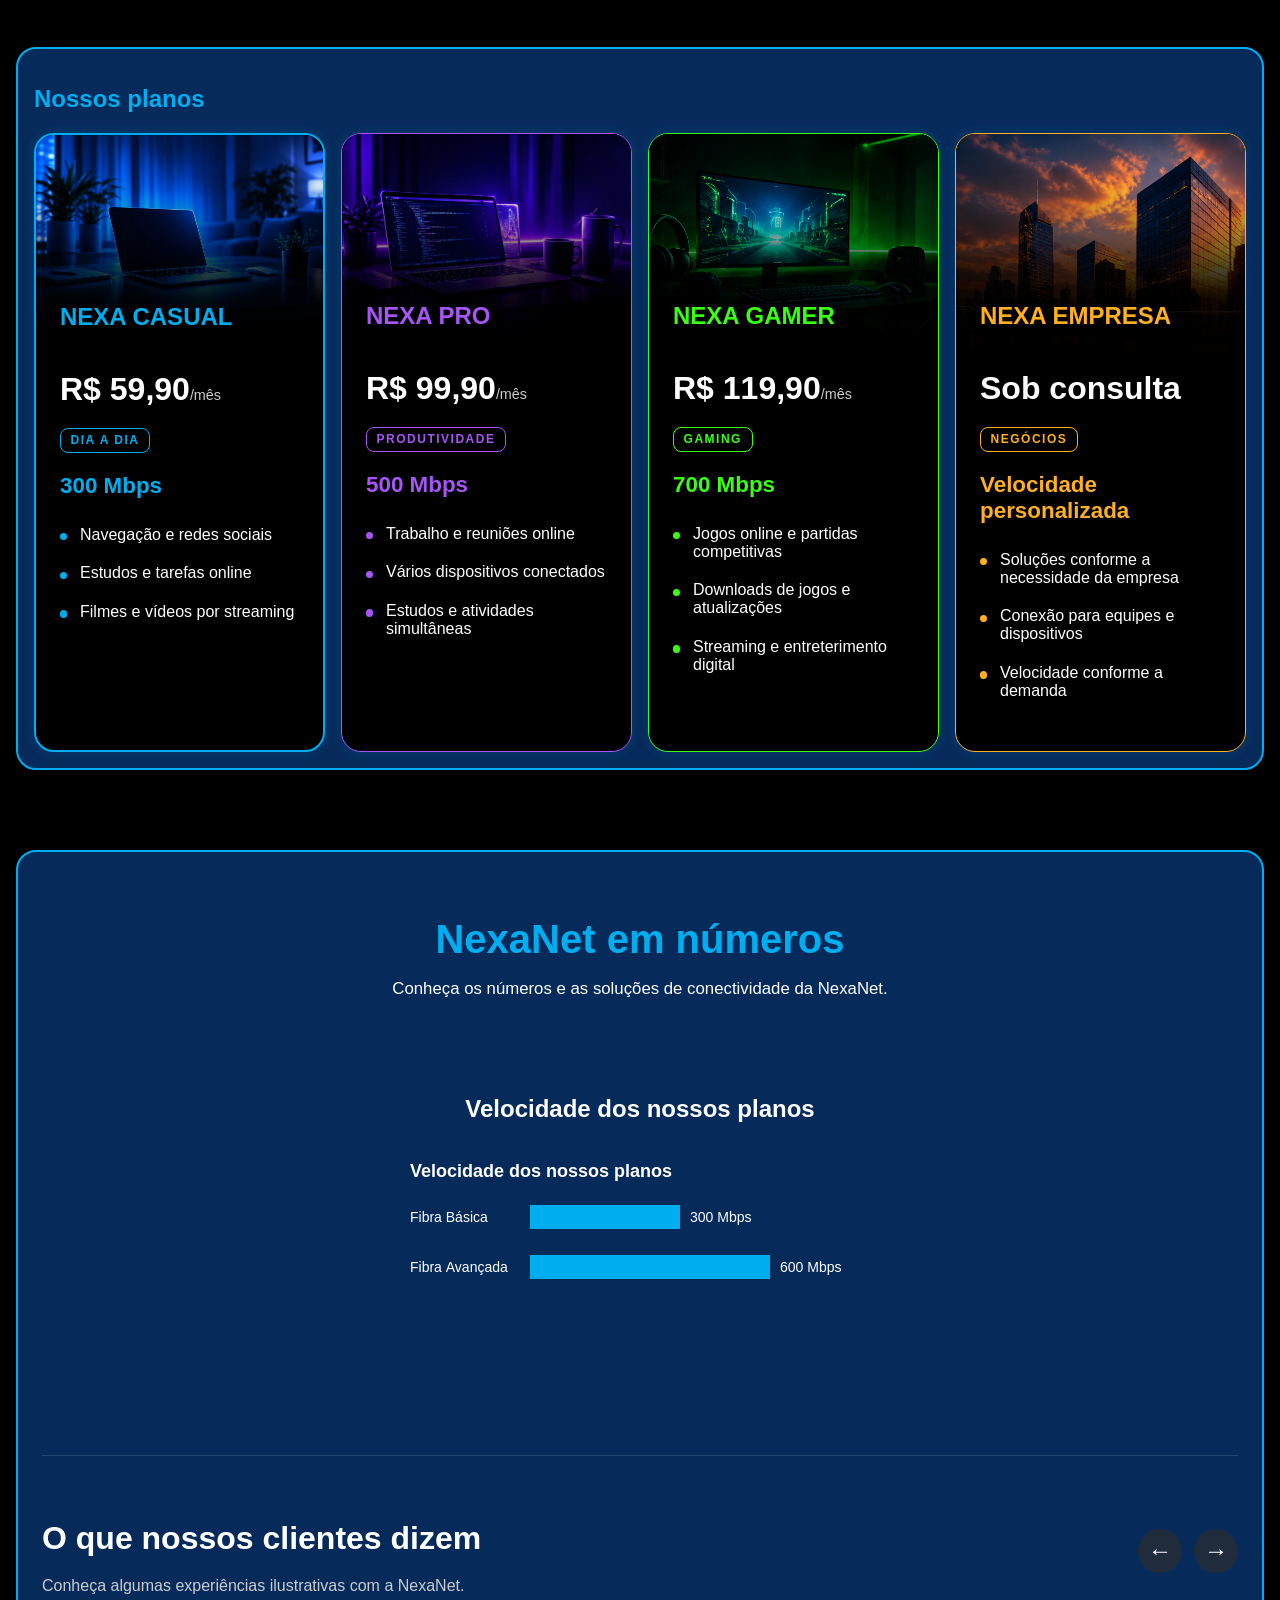
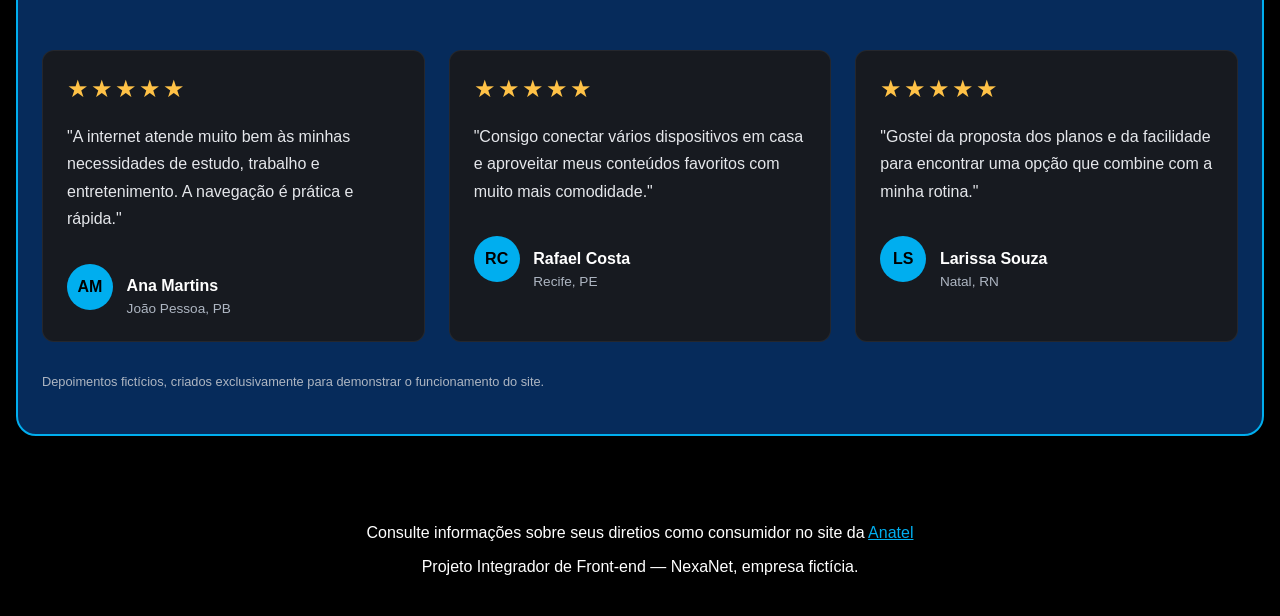
==== commit a1914681: "feat: adiciona página de atendimento e atualiza apresentação" ====
--- a/index.html
+++ b/index.html
@@ -13,7 +13,7 @@
 
         <nav class="navegacao-principal" aria-label="Navegação Principal">
             <a href="#inicio">Início</a>
-            <a href="#tecnologia-titulo">Tecnologia</a>
+            <a href="#apresentacao-central">Tecnologia</a>
             <a href="#planos-titulo">Planos</a>
             <a href="#contato-titulo">Contato</a>
             <a href="#midia-titulo">Conexões</a>
@@ -21,48 +21,49 @@
     </header>
 
     <main>
-        <section class="apresentacao">
+        <section class="apresentacao-inicial">
             <h2>NexaNet - conectando você ao mundo</h2>
 
             <p>
                 Logo abaixo estão algumas informações da nossa empresa
             </p>
-        </section>
-
-        <section aria-labelledby="tecnologia-titulo">
-            <h2 id="tecnologia-titulo">Tecnologia e Desempenho</h2>
-            <h3>Velocidade dos nossos planos</h3>
-
-            <canvas id="grafico-velocidade" width="500" height="220">
-                Gráfico comparativo das velocidades dos planos:
-                Fibra Básica, 300 Mbps; Fibra Avançada, 600 Mbps.
-            </canvas>
-            <p>Conheça a tecnologia que conecta você à NexaNet.</p>
-
-             <svg
-                viewBox="0 0 100 100"
-                width="120"
-                height="120"
-                role="img"
-                aria-labelledby="logo-svg-titulo"
-            >
+
+            <svg viewBox="0 0 100 100" width="120" height="120" role="img" aria-labelledby="logo-svg-titulo">
                 <title id="logo-svg-titulo">Símbolo da NexaNet, com a letra N e um arco orbital</title>
 
-                <path
-                    d="M 18 22 L 18 78 L 30 78 L 30 42 L 58 78 L 70 78 L 70 22 L 58 22 L 58 58 L 30 22 Z"
-                    fill="#00AEEF"
-                />
-
-                <path
-                    d="M 10 65 C -2 43 28 15 73 18"
-                    fill="none"
-                    stroke="#FFFFFF"
-                    stroke-width="2"
-                    stroke-linecap="round"
-                />
+                <path d="M 18 22 L 18 78 L 30 78 L 30 42 L 58 78 L 70 78 L 70 22 L 58 22 L 58 58 L 30 22 Z" fill="#00AEEF"/>
+
+                <path d="M 10 65 C -2 43 28 15 73 18" fill="none" stroke="#FFFFFF" stroke-width="2" stroke-linecap="round"/>
 
                 <circle cx="76" cy="18" r="4" fill="#00AEEF" />
             </svg>
+        </section>
+
+        <section class="apresentacao-central" aria-labelledby="apresentacao-central">
+            <div class="conteudo-apresentacao-central">
+                <div class="texto-apresentacao-central">
+
+                    <h2 id="apresentacao-central">Sobre nossa empresa...</h2>
+                    <p>
+                        A NexaNet é uma empresa focada na região Nordeste, dedicada a conectar pessoas, aproximar famílias e criar novas oportunidades por meio da tecnologia. Acreditamos que uma internet de qualidade é essencial para acompanhar a evolução do mundo digital, tornando a comunicação, o acesso à informação e as atividades do dia a dia mais simples e acessíveis.
+                    </p>
+                    <p>
+                        Nosso compromisso é oferecer soluções de conectividade que combinam desempenho, estabilidade e modernidade, atendendo às necessidades de quem deseja estudar, trabalhar, assistir a filmes, jogar on-line ou manter contato com pessoas queridas. Buscamos proporcionar uma experiência digital eficiente, com uma conexão preparada para acompanhar o ritmo dos nossos clientes.
+                    </p>
+                    <p>
+                        Além da tecnologia, valorizamos a praticidade, a facilidade no atendimento e a proximidade com as pessoas. Queremos que cada cliente encontre na NexaNet uma parceira para suas necessidades digitais, com soluções pensadas para oferecer mais comodidade e confiança.
+                    </p>
+                    <p>
+                        Mais do que conectar dispositivos, queremos conectar oportunidades e contribuir para um Nordeste cada vez mais conectado.
+                    </p>
+                </div>
+
+                <div class="video-apresentacao-central">
+                    <video id="video-apresentacao-central" autoplay muted loop playsinline preload="metadata" poster="assets/images/nexanet.png" aria-label="Vídeo de apresentação da NexaNet">
+                        <source src="assets/videos/nexanet.mp4" type="video/mp4">Seu navegador não suporta a reprodução deste vídeo.
+                    </video>
+                </div>
+            </div>
         </section>
 
         <section aria-labelledby="planos-titulo">
@@ -148,71 +149,95 @@
             </div>
         </section>
 
-        <section aria-labelledby="contato-titulo">
-            <h2 id="contato-titulo">Solicite contato</h2>
-            <p>Preencha o formulário para demonstrar seu interesse em um dos nossos planos fictícios.</p>
-
-            <form action="#" method="get">
-                <fieldset>
-                    <legend>Seus dados</legend>
-
-                    <label for="nome">Nome completo:</label>
-                    <input type="text" id="nome" name="nome"
-                           autocomplete="name" required>
-
-                    <label for="email">E-mail:</label>
-                    <input type="email" id="email" name="email"
-                           autocomplete="email" required>
-
-                    <label for="telefone">Telefone (somente números):</label>
-                    <input type="tel" id="telefone" name="telefone"
-                           autocomplete="tel"
-                           pattern="[0-9]{10,11}"
-                           title="Digite o DDD e o número, com 10 ou 11 dígitos, sem espaços ou símbolos."
-                           required>
-                </fieldset>
-
-                <fieldset>
-                    <legend>Plano de interesse</legend>
-
-                    <label for="plano">Escolha um plano:</label>
-                    <select id="plano" name="plano" required>
-                        <option value="">Selecione um plano</option>
-                        <option value="fibra-basica">Fibra Básica — 300 Mbps</option>
-                        <option value="fibra-avancada">Fibra Avançada — 600 Mbps</option>
-                        <option value="fibra-premium">Fibra Premium — 800 Mbps</option>
-                        <option value="fibra-ultra">Fibra Ultra — 1 Gbps</option>
-                    </select>
-
-                    <p>Como prefere receber o contato?</p>
-
-                    <input type="radio" id="contato-email" name="preferencia-contato"
-                           value="email" required>
-                    <label for="contato-email">Por e-mail</label>
-
-                    <input type="radio" id="contato-telefone" name="preferencia-contato"
-                           value="telefone">
-                    <label for="contato-telefone">Por telefone</label>
-                </fieldset>
-
-                <button type="submit">Enviar solicitação</button>
-                <button type="reset" aria-label="Limpar todos os campos do formulário">Limpar formulário</button>
-            </form>
-        </section>
-        <section id="midia" aria-labelledby="midia-titulo">
-            <h2 id="midia-titulo">Conheça os tipos de conexão à internet</h2>
-
-            <p>
-                Aprenda mais sobre as diferentes tecnologias de conexão
-                e descubra como a internet chega até você.
-            </p>
-
-            <video controls preload="none" poster="assets/images/nexanet.png" width="720" aria-label="Vídeo explicativo sobre os tipos de conexão à internet">
-                <source src="assets/videos/nexanet.mp4" type="video/mp4">
-                <track src="assets/videos/legendas-pt.vtt" kind="captions" srclang="pt-BR" label="Português" default>
-
-                Seu navegador não suporta a reprodução deste vídeo <a href="assets/videos/nexanet.mp4">Abrir o vídeo</a>.
-            </video>
+        <section class="estatisticas" aria-labelledby="estatisticas-titulo">
+            <h2 id="estatisticas-titulo">NexaNet em números</h2>
+
+            <p class="descricao-estatisticas">Conheça os números e as soluções de conectividade da NexaNet.</p>
+
+            <div class="grafico-estatisticas">
+                <h3>Velocidade dos nossos planos</h3>
+
+                <canvas id="grafico-velocidade" width="500" height="220">Seu navegador não suporta gráficos em canvas.</canvas>
+            </div>
+
+            <div class="feedbacks">
+                <div class="cabecalho-feedbacks">
+                    <div>
+                        <h3>O que nossos clientes dizem</h3>
+                        <p>Conheça algumas experiências ilustrativas com a NexaNet.</p>
+                    </div>
+
+                    <div class="controles-feedbacks">
+                        <button type="button" id="feedback-anterior" aria-label="Ver feedbacks anteriores">&#8592;</button>
+                        <button type="button" id="feedback-proximo" aria-label="Ver próximos feedbacks">&#8594;</button>
+                    </div>
+                </div>
+
+                <div class="lista-feedbacks" id="lista-feedbacks">
+                    <article class="card-feedback">
+                        <div class="estrelas-feedback" aria-label="5 de 5 estrelas">★★★★★</div>
+                        <p class="texto-feedback">
+                            "A internet atende muito bem às minhas necessidades de estudo,
+                            trabalho e entretenimento. A navegação é prática e rápida."
+                        </p>
+                        <div class="autor-feedback">
+                            <div class="avatar-feedback" aria-hidden="true">AM</div>
+                            <div>
+                                <h4>Ana Martins</h4>
+                                <span>João Pessoa, PB</span>
+                            </div>
+                        </div>
+                    </article>
+
+                    <article class="card-feedback">
+                        <div class="estrelas-feedback" aria-label="5 de 5 estrelas">★★★★★</div>
+                        <p class="texto-feedback">
+                            "Consigo conectar vários dispositivos em casa e aproveitar
+                            meus conteúdos favoritos com muito mais comodidade."
+                        </p>
+                        <div class="autor-feedback">
+                            <div class="avatar-feedback" aria-hidden="true">RC</div>
+                            <div>
+                                <h4>Rafael Costa</h4>
+                                <span>Recife, PE</span>
+                            </div>
+                        </div>
+                    </article>
+
+                    <article class="card-feedback">
+                        <div class="estrelas-feedback" aria-label="5 de 5 estrelas">★★★★★</div>
+                        <p class="texto-feedback">
+                            "Gostei da proposta dos planos e da facilidade para encontrar
+                            uma opção que combine com a minha rotina."
+                        </p>
+                        <div class="autor-feedback">
+                            <div class="avatar-feedback" aria-hidden="true">LS</div>
+                            <div>
+                                <h4>Larissa Souza</h4>
+                                <span>Natal, RN</span>
+                            </div>
+                        </div>
+                    </article>
+
+                    <article class="card-feedback">
+                        <div class="estrelas-feedback" aria-label="5 de 5 estrelas">★★★★★</div>
+                        <p class="texto-feedback">
+                            "Uma proposta de internet moderna, com opções interessantes
+                            para quem trabalha e estuda conectado."
+                        </p>
+                        <div class="autor-feedback">
+                            <div class="avatar-feedback" aria-hidden="true">PM</div>
+                            <div>
+                                <h4>Pedro Mendes</h4>
+                                <span>Fortaleza, CE</span>
+                            </div>
+                        </div>
+                    </article>
+                </div>
+
+                <p class="aviso-feedbacks">Depoimentos fictícios, criados exclusivamente para demonstrar o funcionamento do site.</p>
+            </div>
+
         </section>
 
         <p id="suporte-formatos" aria-live="polite"></p>
@@ -241,6 +266,31 @@
         <p>Consulte informações sobre seus diretios como consumidor no site da <a href="https://www.gov.br/anatel/pt-br/consumidor" target="_blank" rel="noopener noreferrer">Anatel</a></p>
         <p>Projeto Integrador de Front-end — NexaNet, empresa fictícia.</p>
     </footer>
+
+    <!-- Botão flutuante do menu lateral -->
+    <button type="button" id="botao-menu-lateral" class="botao-menu-lateral" aria-label="Abrir menu lateral" aria-controls="menu-lateral" aria-expanded="false">
+        <span aria-hidden="true">&#9776;</span>
+    </button>
+
+    <!-- Fundo escurecido atrás do menu -->
+    <div id="fundo-menu-lateral" class="fundo-menu-lateral" hidden></div>
+
+    <!-- Menu lateral -->
+    <aside id="menu-lateral" class="menu-lateral" aria-label="Menu de navegação" aria-hidden="true" inert>
+        <div class="cabecalho-menu-lateral">
+            <h2>NexaNet</h2>
+            <p>Explore nosso site</p>
+        </div>
+
+        <nav aria-label="Navegação complementar">
+            <a href="contato.html" class="link-menu-lateral">
+                <span aria-hidden="true">&#9993;</span>Contato
+            </a>
+        </nav>
+    </aside>
+
     <script src="js/grafico.js"></script>
+    <script src="js/logica.js" defer></script>
+    <script src="js/contato.js" defer></script>
 </body>
 </html>
--- a/css/style.css
+++ b/css/style.css
@@ -18,7 +18,7 @@
 
 }
 
-main > section.apresentacao {
+main > section.apresentacao-inicial {
     background-color: transparent;
     border: none;
     border-radius: 0;
@@ -27,14 +27,14 @@
     text-align: center;
 }
 
-.apresentacao h2 {
+.apresentacao-inicial h2 {
     color: #FFFFFF;
     font-size: 3.5rem;
     text-align: center;
     margin-bottom: 0.75rem;
 }
 
-.apresentacao p {
+.apresentacao-inicial p {
     color: var(--cor-principal);
     font-size: 1rem;
     text-align: center;
@@ -345,4 +345,671 @@
     font-size: 1.5rem;
     text-shadow: 0 2px 8px #000000;
     text-transform: uppercase;
+}
+
+.video-apresentacao-central video {
+border-radius: 20px;
+}
+
+.texto-apresentacao-central p {
+    color: var(--cor-texto);
+    font-size: 1.05rem;
+    line-height: 1.7;
+    margin-bottom: 1.25rem;
+}
+
+/* Organiza o texto e o vídeo lado a lado */
+.conteudo-apresentacao-central {
+    display: grid;
+    grid-template-columns: 1.15fr 1fr;
+    align-items: center;
+    gap: 3rem;
+    width: 100%;
+    max-width: 1500px;
+    margin: 0 auto;
+}
+
+/* Área do texto de apresentação */
+.texto-apresentacao-central {
+    display: flex;
+    flex-direction: column;
+    justify-content: center;
+    min-height: 550px;
+    padding: 3rem;
+    border: 2px solid #FFFFFF;
+}
+
+/* Título da apresentação */
+.texto-apresentacao-central h2 {
+    color: var(--cor-texto);
+    font-size: clamp(2.5rem, 4vw, 4rem);
+    line-height: 1.2;
+    margin-bottom: 2rem;
+}
+
+/* Parágrafos da apresentação */
+.texto-apresentacao-central p {
+    color: var(--cor-texto);
+    font-size: 1.2rem;
+    line-height: 1.8;
+    margin-bottom: 1.25rem;
+}
+
+/* Posicionamento do vídeo */
+.video-apresentacao-central {
+    width: 100%;
+}
+
+/* Formato e arredondamento do vídeo */
+.video-apresentacao-central video {
+    display: block;
+    width: 100%;
+    height: auto;
+    aspect-ratio: 16 / 9;
+    object-fit: cover;
+    border-radius: 60px;
+}
+
+/* Adaptação para telas menores */
+@media (max-width: 768px) {
+    .conteudo-apresentacao-central {
+        grid-template-columns: 1fr;
+        gap: 2rem;
+    }
+
+    .texto-apresentacao-central {
+        min-height: auto;
+        padding: 1.5rem;
+    }
+
+    .texto-apresentacao-central h2 {
+        font-size: 2.3rem;
+    }
+
+    .texto-apresentacao-central p {
+        font-size: 1.05rem;
+    }
+
+    .video-apresentacao-central video {
+        border-radius: 30px;
+    }
+}
+
+main > section.apresentacao-central {
+    background: transparent;
+    border: none;
+    border-radius: 0;
+    box-shadow: none;
+}
+
+.texto-apresentacao-central {
+    border: none;
+    padding: 1rem 0;
+    min-height: auto;
+}
+
+.video-apresentacao-central video {
+    border-radius: 24px;
+    border: none;
+    box-shadow: 0 8px 30px rgba(0, 174, 239, 0.12);
+}
+
+/* Apresentação inicial */
+main > section.apresentacao-inicial {
+    padding-bottom: 1rem;
+    margin-bottom: 0;
+}
+
+/* Texto da apresentação inicial */
+.apresentacao-inicial p {
+    margin-bottom: 0;
+}
+
+/* Logo logo abaixo do texto */
+.apresentacao-inicial svg {
+    display: block;
+    width: 120px;
+    height: auto;
+    margin: 1rem auto 0;
+}
+
+main > section.apresentacao-central {
+margin-top: 14-rem;
+padding-top: 3rem;
+}
+
+main > section.estatisticas {
+    background-color: var(--cor-superficie);
+    border: 2px solid var(--cor-principal);
+    border-radius: var(--raio-borda);
+    margin: 5rem 1rem 3rem;
+    padding: 2rem 1.5rem;
+    box-shadow: none;
+}
+
+.estatisticas h2 {
+    color: var(--cor-principal);
+    font-size: 2.5rem;
+    text-align: center;
+    margin-bottom: 1rem;
+}
+
+.descricao-estatisticas {
+    color: var(--cor-texto);
+    font-size: 1.05rem;
+    text-align: center;
+    margin-bottom: 3rem;
+}
+
+.grafico-estatisticas {
+    max-width: 650px;
+    margin: 0 auto;
+    padding: 1.5rem;
+    text-align: center;
+}
+
+.grafico-estatisticas h3 {
+    color: var(--cor-texto);
+    font-size: 1.5rem;
+    margin-bottom: 1.5rem;
+}
+
+.grafico-estatisticas canvas {
+    display: block;
+    width: 100%;
+    max-width: 500px;
+    height: auto;
+    margin: 0 auto;
+}
+
+/* Área dos feedbacks */
+.feedbacks {
+    margin-top: 4rem;
+    padding-top: 2rem;
+    border-top: 1px solid rgba(255, 255, 255, 0.12);
+}
+
+/* Cabeçalho e controles */
+.cabecalho-feedbacks {
+    display: flex;
+    justify-content: space-between;
+    align-items: center;
+    gap: 2rem;
+    margin-bottom: 2rem;
+}
+
+.cabecalho-feedbacks h3 {
+    color: var(--cor-texto);
+    font-size: 2rem;
+    margin-bottom: 0.75rem;
+}
+
+.cabecalho-feedbacks p {
+    color: #CCCCCC;
+    line-height: 1.6;
+}
+
+/* Botões de navegação */
+.controles-feedbacks {
+    display: flex;
+    gap: 0.75rem;
+    flex-shrink: 0;
+}
+
+.controles-feedbacks button {
+    width: 44px;
+    height: 44px;
+    border: none;
+    border-radius: 50%;
+    background-color: #202B3C;
+    color: var(--cor-texto);
+    font-size: 1.5rem;
+    cursor: pointer;
+    transition: background-color 0.2s ease;
+}
+
+.controles-feedbacks button:hover {
+    background-color: var(--cor-principal);
+    color: var(--cor-fundo);
+}
+
+/* Lista horizontal */
+.lista-feedbacks {
+    display: flex;
+    gap: 1.5rem;
+    overflow-x: auto;
+    scroll-behavior: smooth;
+    scroll-snap-type: x mandatory;
+    padding: 0.25rem 0 1rem;
+    scrollbar-width: none;
+    -ms-overflow-style: none;
+}
+
+.lista-feedbacks::-webkit-scrollbar {
+    display: none;
+}
+
+/* Cartão individual */
+.card-feedback {
+    flex: 0 0 calc((100% - 3rem) / 3);
+    min-width: 250px;
+    padding: 1.5rem;
+    background-color: #171A20;
+    border: 1px solid rgba(255, 255, 255, 0.06);
+    border-radius: 12px;
+    scroll-snap-align: start;
+}
+
+/* Estrelas */
+.estrelas-feedback {
+    color: #FFC247;
+    font-size: 1.5rem;
+    letter-spacing: 2px;
+    margin-bottom: 1.25rem;
+}
+
+/* Texto do comentário */
+.texto-feedback {
+    color: #E5E7EB;
+    line-height: 1.7;
+    margin-bottom: 1.5rem;
+}
+
+/* Identificação do autor */
+.autor-feedback {
+    display: flex;
+    align-items: center;
+    gap: 0.85rem;
+}
+
+.avatar-feedback {
+    display: flex;
+    align-items: center;
+    justify-content: center;
+    width: 46px;
+    height: 46px;
+    flex-shrink: 0;
+    border-radius: 50%;
+    background-color: var(--cor-principal);
+    color: var(--cor-fundo);
+    font-weight: bold;
+}
+
+.autor-feedback h4 {
+    color: var(--cor-texto);
+    font-size: 1rem;
+    margin-bottom: 0.25rem;
+}
+
+.autor-feedback span {
+    color: #AEB6C2;
+    font-size: 0.85rem;
+}
+
+/* Aviso sobre os depoimentos */
+.aviso-feedbacks {
+    color: #AEB6C2;
+    font-size: 0.8rem;
+    margin-top: 1rem;
+}
+
+/* Ajustes para telas menores */
+@media (max-width: 768px) {
+    .cabecalho-feedbacks {
+        align-items: flex-start;
+        flex-direction: column;
+    }
+
+    .cabecalho-feedbacks h3 {
+        font-size: 1.7rem;
+    }
+
+    .card-feedback {
+        flex-basis: 85%;
+    }
+}
+
+/* ========================================
+   MENU LATERAL FLUTUANTE
+======================================== */
+
+/* Botão flutuante */
+.botao-menu-lateral {
+    position: fixed;
+    left: 1.5rem;
+    bottom: 1.5rem;
+    z-index: 1002;
+
+    display: flex;
+    align-items: center;
+    justify-content: center;
+
+    width: 58px;
+    height: 58px;
+
+    background-color: var(--cor-principal);
+    color: var(--cor-fundo);
+
+    border: none;
+    border-radius: 50%;
+
+    font-size: 1.8rem;
+    cursor: pointer;
+
+    box-shadow: 0 4px 18px rgba(0, 174, 239, 0.3);
+    transition: left 0.35s cubic-bezier(0.22, 1, 0.36, 1), top 0.35s cubic-bezier(0.22, 1, 0.36, 1), background-color 0.2s ease,box-shadow 0.2s ease;
+
+    left: 1.5rem;
+    bottom: 1.5rem;
+}
+
+.botao-menu-lateral:hover {
+    background-color: #33c5f5;
+    box-shadow: 0 6px 22px rgba(0, 174, 239, 0.45);
+}
+
+.botao-menu-lateral:active {
+    cursor: grabbing;
+}
+
+.botao-menu-lateral:focus-visible {
+    outline: 3px solid var(--cor-texto);
+    outline-offset: 4px;
+}
+
+/* Fundo escurecido */
+.fundo-menu-lateral {
+    position: fixed;
+    inset: 0;
+    z-index: 1000;
+
+    background-color: rgba(0, 0, 0, 0.65);
+    backdrop-filter: blur(3px);
+}
+
+/* Barra lateral */
+.menu-lateral {
+    position: fixed;
+    top: 0;
+    left: 0;
+    z-index: 1001;
+
+    width: min(320px, 85vw);
+    height: 100vh;
+    height: 100dvh;
+
+    padding: 2rem 1.5rem;
+
+    background-color: var(--cor-superficie);
+    border-right: 2px solid var(--cor-principal);
+
+    box-shadow: 8px 0 30px rgba(0, 0, 0, 0.3);
+
+    overflow-y: auto;
+    transform: translateX(-105%);
+    visibility: hidden;
+
+    transition:
+        transform 0.3s ease,
+        visibility 0.3s ease;
+}
+
+/* Menu aberto */
+.menu-lateral.aberto {
+    transform: translateX(0);
+    visibility: visible;
+}
+
+/* Cabeçalho */
+.cabecalho-menu-lateral {
+    padding-bottom: 1.5rem;
+    margin-bottom: 1.5rem;
+    border-bottom: 1px solid rgba(255, 255, 255, 0.2);
+}
+
+.cabecalho-menu-lateral h2 {
+    color: var(--cor-principal);
+    font-size: 2rem;
+    margin-bottom: 0.5rem;
+}
+
+.cabecalho-menu-lateral p {
+    color: var(--cor-texto);
+    font-size: 0.95rem;
+}
+
+/* Link de contato */
+.link-menu-lateral {
+    display: flex;
+    align-items: center;
+    gap: 0.85rem;
+
+    padding: 1rem;
+    border-radius: 0.75rem;
+
+    color: var(--cor-texto);
+    text-decoration: none;
+    font-size: 1.05rem;
+
+    transition:
+        background-color 0.2s ease,
+        color 0.2s ease;
+}
+
+.link-menu-lateral span {
+    color: var(--cor-principal);
+    font-size: 1.4rem;
+}
+
+.link-menu-lateral:hover,
+.link-menu-lateral:focus-visible {
+    background-color: var(--cor-principal);
+    color: var(--cor-fundo);
+    outline: none;
+}
+
+.link-menu-lateral:hover span,
+.link-menu-lateral:focus-visible span {
+    color: var(--cor-fundo);
+}
+
+/* Ajustes para telas menores */
+@media (max-width: 480px) {
+    .botao-menu-lateral {
+        width: 52px;
+        height: 52px;
+        left: 1rem;
+        bottom: 1rem;
+    }
+
+    .menu-lateral {
+        padding: 1.5rem 1rem;
+    }
+}
+
+/* Respeita a preferência por menos movimento */
+@media (prefers-reduced-motion: reduce) {
+    .menu-lateral,
+    .link-menu-lateral,
+    .botao-menu-lateral {
+        transition: none;
+    }
+}
+
+
+/* ========================================
+   PÁGINA DE CONTATO
+======================================== */
+
+/* Botão para voltar à página inicial */
+.botao-voltar {
+    display: inline-block;
+    margin: 1.5rem;
+    padding: 0.75rem 1.25rem;
+
+    background-color: var(--cor-principal);
+    color: var(--cor-fundo);
+
+    border-radius: 0.75rem;
+    text-decoration: none;
+    font-weight: bold;
+
+    transition: background-color 0.2s ease;
+}
+
+.botao-voltar:link,
+.botao-voltar:visited {
+    color: var(--cor-fundo);
+}
+
+.botao-voltar:hover {
+    background-color: #33c5f5;
+    color: var(--cor-fundo);
+    text-decoration: none;
+}
+
+/* Título da página */
+#contato-titulo {
+    margin: 1rem 1.5rem;
+    font-size: 2.5rem;
+}
+
+/* Card principal */
+main > section[aria-labelledby="contato-titulo"] {
+    margin: 1.5rem;
+    padding: 1.5rem;
+
+    background-color: var(--cor-superficie);
+    border: 2px solid var(--cor-principal);
+    border-radius: var(--raio-borda);
+}
+
+/* Texto introdutório */
+main > section[aria-labelledby="contato-titulo"] > p {
+    margin-bottom: 1.5rem;
+}
+
+/* Organização do formulário */
+main > section[aria-labelledby="contato-titulo"] form {
+    display: flex;
+    flex-direction: column;
+    gap: 1.25rem;
+}
+
+/* Grupos de campos */
+main > section[aria-labelledby="contato-titulo"] fieldset {
+    padding: 1.25rem;
+    border: 1px solid var(--cor-principal);
+    border-radius: 0.75rem;
+}
+
+main > section[aria-labelledby="contato-titulo"] legend {
+    padding: 0 0.5rem;
+    color: var(--cor-principal);
+    font-weight: bold;
+}
+
+/* Organização individual dos campos */
+.campo-formulario {
+    display: flex;
+    flex-direction: column;
+    gap: 0.5rem;
+    margin-bottom: 1rem;
+}
+
+.campo-formulario label {
+    font-weight: bold;
+}
+
+/* Campos de entrada */
+.campo-formulario input,
+.campo-formulario select,
+.campo-formulario textarea {
+    width: 100%;
+    padding: 0.75rem;
+
+    background-color: var(--cor-fundo);
+    color: var(--cor-texto);
+
+    border: 1px solid var(--cor-principal);
+    border-radius: 0.5rem;
+
+    font-family: inherit;
+    font-size: 1rem;
+}
+
+/* Área de comentário */
+.campo-formulario textarea {
+    resize: vertical;
+    min-height: 150px;
+}
+
+/* Destaque ao selecionar um campo */
+.campo-formulario input:focus,
+.campo-formulario select:focus,
+.campo-formulario textarea:focus {
+    outline: 2px solid var(--cor-principal);
+    outline-offset: 2px;
+}
+
+/* Texto complementar do comentário */
+.campo-formulario p {
+    color: #CCCCCC;
+    font-size: 0.9rem;
+}
+
+/* Botões do formulário */
+main > section[aria-labelledby="contato-titulo"] form button {
+    width: fit-content;
+    padding: 0.75rem 1.25rem;
+
+    background-color: var(--cor-principal);
+    color: var(--cor-fundo);
+
+    border: none;
+    border-radius: 0.5rem;
+
+    font-weight: bold;
+    cursor: pointer;
+
+    transition: background-color 0.2s ease;
+}
+
+main > section[aria-labelledby="contato-titulo"] form button:hover {
+    background-color: #33c5f5;
+}
+
+/* Rodapé */
+footer {
+    padding: 1.5rem;
+    text-align: center;
+}
+
+/* Adaptação para telas menores */
+@media (max-width: 600px) {
+    #contato-titulo {
+        font-size: 2rem;
+        margin: 1rem;
+    }
+
+    main > section[aria-labelledby="contato-titulo"] {
+        margin: 1rem;
+        padding: 1rem;
+    }
+
+    main > section[aria-labelledby="contato-titulo"] fieldset {
+        padding: 0.75rem;
+    }
+
+    .botao-voltar {
+        margin: 1rem;
+    }
+
+    main > section[aria-labelledby="contato-titulo"] form button {
+        width: 100%;
+    }
+}
+
+.campo-formulario[hidden] {
+    display: none !important;
 }
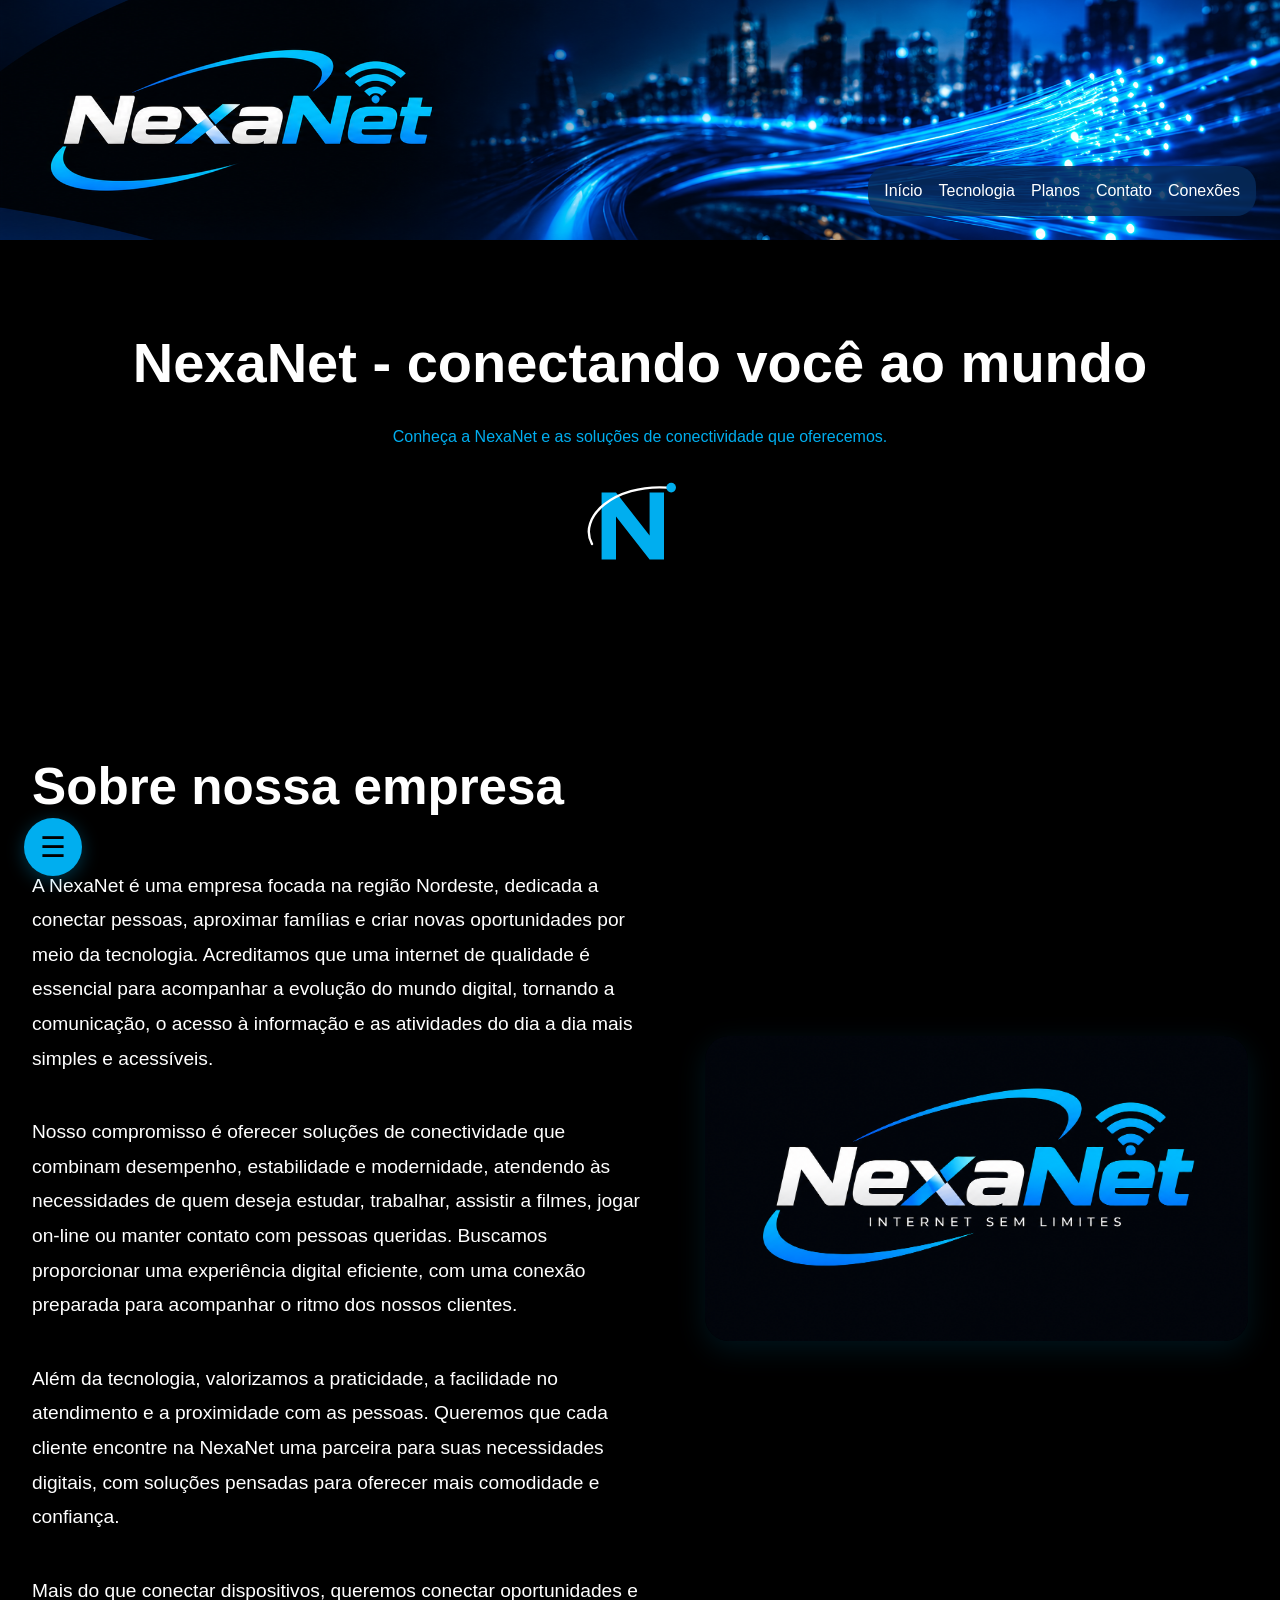
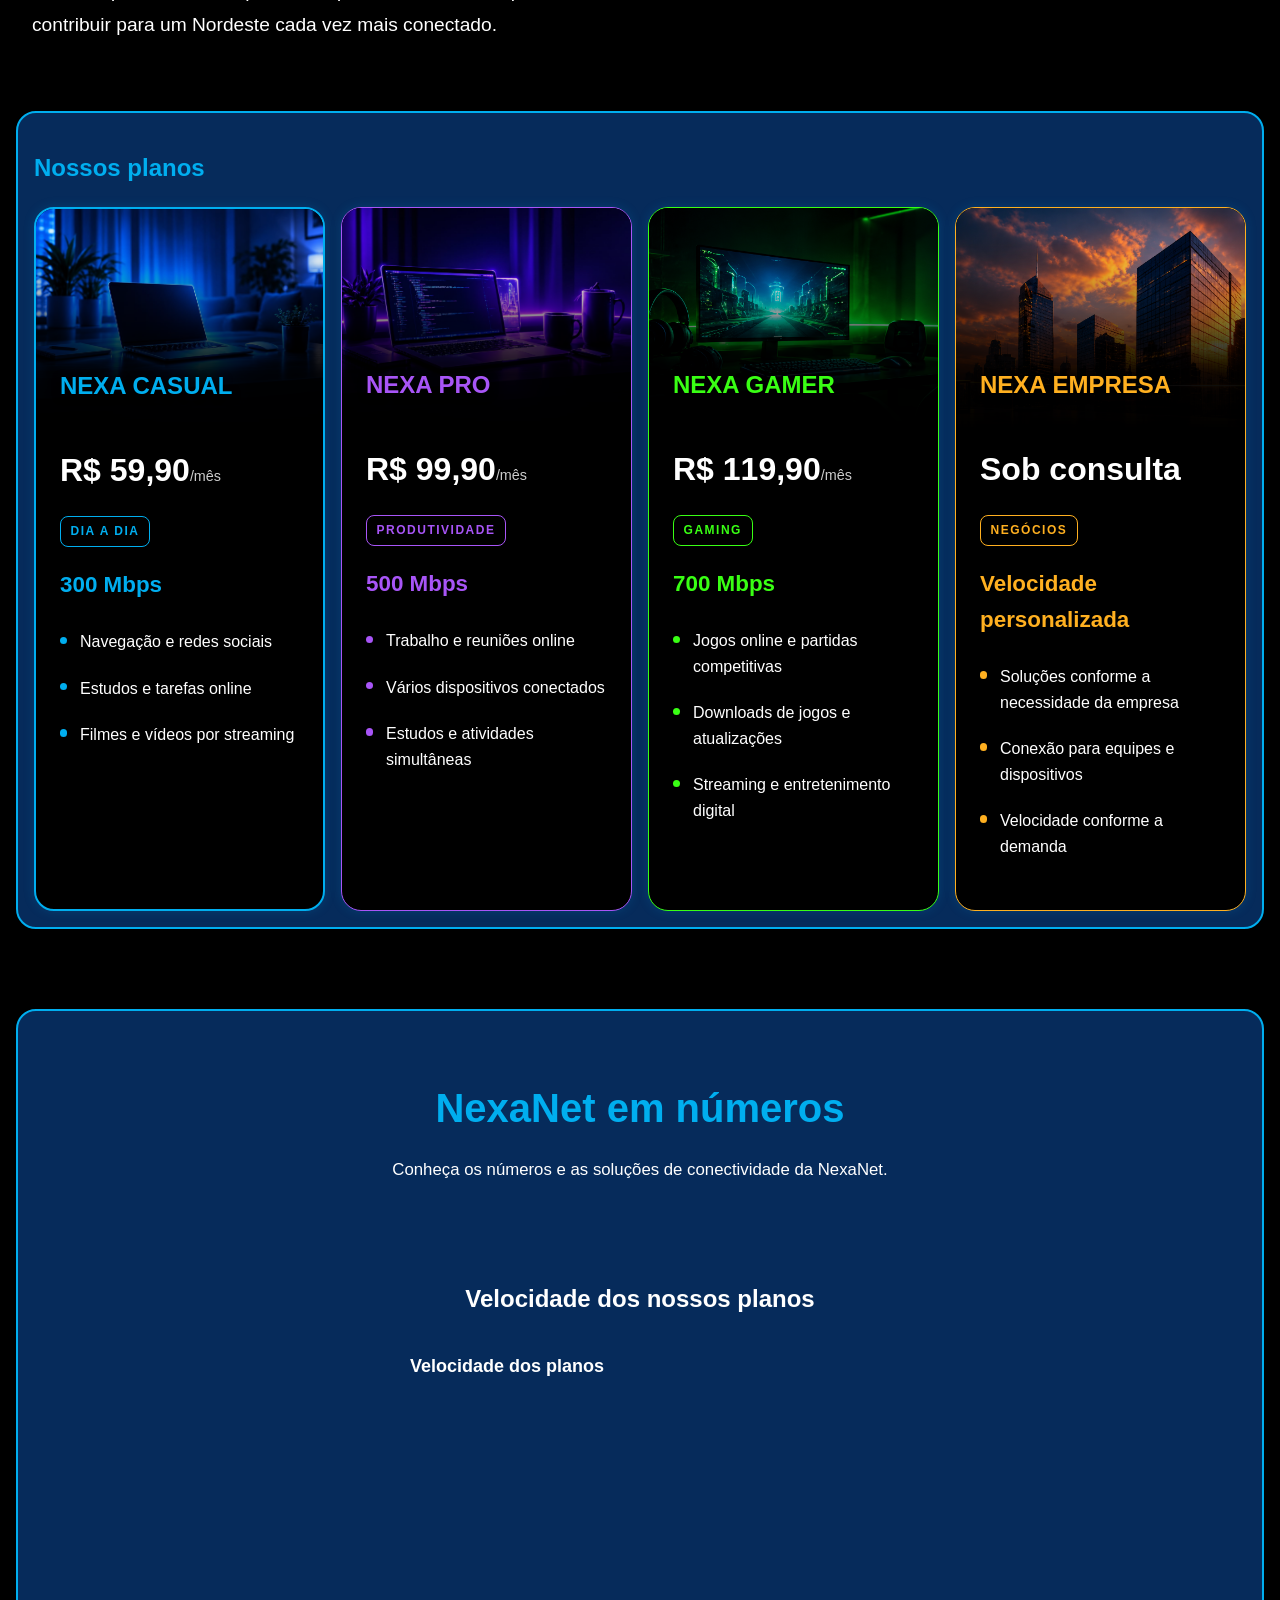
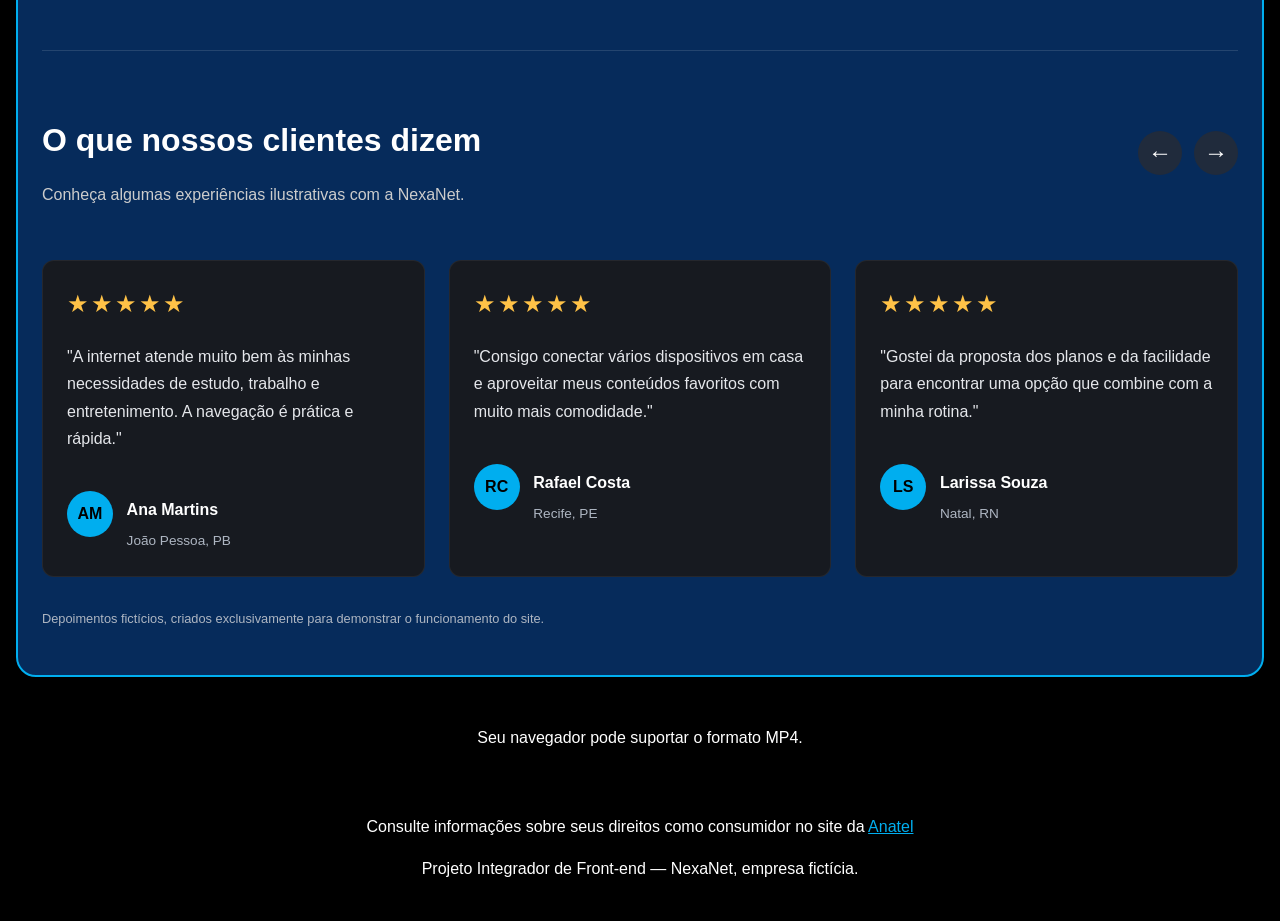
==== commit bbef329f: "chore: revisao final do projeto" ====
--- a/index.html
+++ b/index.html
@@ -1,4 +1,4 @@
-﻿<!DOCTYPE html>
+<!DOCTYPE html>
 <html lang="pt-BR">
 <head>
     <meta charset="UTF-8">
@@ -9,23 +9,24 @@
 </head>
 <body>
     <header id="cabecalho-principal">
-        <img src="assets/images/NexaNet-Banner.png" alt="Banner da NeaNet" class="banner-principal">
-
-        <nav class="navegacao-principal" aria-label="Navegação Principal">
+        <img src="assets/images/NexaNet-Banner.png" alt="Banner da NexaNet" class="banner-principal">
+
+        <nav class="navegacao-principal" aria-label="Navegação principal">
             <a href="#inicio">Início</a>
             <a href="#apresentacao-central">Tecnologia</a>
             <a href="#planos-titulo">Planos</a>
-            <a href="#contato-titulo">Contato</a>
-            <a href="#midia-titulo">Conexões</a>
+            <a href="contato.html">Contato</a>
+            <a href="#video-apresentacao-central">Conexões</a>
         </nav>
     </header>
 
     <main>
-        <section class="apresentacao-inicial">
-            <h2>NexaNet - conectando você ao mundo</h2>
+        <!-- Apresentação inicial e identidade visual da NexaNet -->
+        <section id="inicio" class="apresentacao-inicial">
+            <h1>NexaNet - conectando você ao mundo</h1>
 
             <p>
-                Logo abaixo estão algumas informações da nossa empresa
+                Conheça a NexaNet e as soluções de conectividade que oferecemos.
             </p>
 
             <svg viewBox="0 0 100 100" width="120" height="120" role="img" aria-labelledby="logo-svg-titulo">
@@ -39,11 +40,12 @@
             </svg>
         </section>
 
-        <section class="apresentacao-central" aria-labelledby="apresentacao-central">
+        <!-- Apresentação institucional e vídeo sobre conectividade -->
+        <section id="apresentacao-central" class="apresentacao-central" aria-labelledby="apresentacao-central-titulo">
             <div class="conteudo-apresentacao-central">
                 <div class="texto-apresentacao-central">
 
-                    <h2 id="apresentacao-central">Sobre nossa empresa...</h2>
+                    <h2 id="apresentacao-central-titulo">Sobre nossa empresa</h2>
                     <p>
                         A NexaNet é uma empresa focada na região Nordeste, dedicada a conectar pessoas, aproximar famílias e criar novas oportunidades por meio da tecnologia. Acreditamos que uma internet de qualidade é essencial para acompanhar a evolução do mundo digital, tornando a comunicação, o acesso à informação e as atividades do dia a dia mais simples e acessíveis.
                     </p>
@@ -60,12 +62,15 @@
 
                 <div class="video-apresentacao-central">
                     <video id="video-apresentacao-central" autoplay muted loop playsinline preload="metadata" poster="assets/images/nexanet.png" aria-label="Vídeo de apresentação da NexaNet">
-                        <source src="assets/videos/nexanet.mp4" type="video/mp4">Seu navegador não suporta a reprodução deste vídeo.
+                        <source src="assets/videos/nexanet.mp4" type="video/mp4">
+                        <track src="assets/videos/legendas-pt.vtt" kind="captions" srclang="pt-BR" label="Português" default>
+                        Seu navegador não suporta a reprodução deste vídeo.
                     </video>
                 </div>
             </div>
         </section>
 
+        <!-- Planos de internet oferecidos pela empresa fictícia -->
         <section aria-labelledby="planos-titulo">
             <h2 id="planos-titulo">Nossos planos</h2>
             <div class="grade-planos">
@@ -122,7 +127,7 @@
                     <ul class="beneficios-plano">
                         <li>Jogos online e partidas competitivas</li>
                         <li>Downloads de jogos e atualizações</li>
-                        <li>Streaming e entreterimento digital</li>
+                        <li>Streaming e entretenimento digital</li>
                     </ul>
 
                 </article>
@@ -149,6 +154,7 @@
             </div>
         </section>
 
+        <!-- Gráfico comparativo e depoimentos ilustrativos -->
         <section class="estatisticas" aria-labelledby="estatisticas-titulo">
             <h2 id="estatisticas-titulo">NexaNet em números</h2>
 
@@ -157,7 +163,7 @@
             <div class="grafico-estatisticas">
                 <h3>Velocidade dos nossos planos</h3>
 
-                <canvas id="grafico-velocidade" width="500" height="220">Seu navegador não suporta gráficos em canvas.</canvas>
+                <canvas id="grafico-velocidade" width="500" height="220" role="img" aria-label="Comparação das velocidades dos planos Nexa Casual, Nexa Pro e Nexa Gamer.">Seu navegador não suporta gráficos em canvas.</canvas>
             </div>
 
             <div class="feedbacks">
@@ -240,30 +246,34 @@
 
         </section>
 
-        <p id="suporte-formatos" aria-live="polite"></p>
+        <p id="suporte-formatos" class="mensagem-suporte-video" aria-live="polite"></p>
 
         <script>
-            const video = document.querySelector("#midia video");
-            const suporteMP4 = video.canPlayType("video/mp4");
+            // Verifica se o navegador informa suporte à reprodução de MP4.
+            const video = document.querySelector("#video-apresentacao-central");
             const mensagem = document.querySelector("#suporte-formatos");
 
-            console.log("Suporte a MP4:", suporteMP4);
-
-            if (suporteMP4 === "probably") {
-                mensagem.textContent =
-                    "Seu navegador provavelmente suporta o formato MP4.";
-            } else if (suporteMP4 === "maybe") {
-                mensagem.textContent =
-                    "Seu navegador pode suportar o formato MP4.";
-            } else {
-                mensagem.textContent =
-                    "O navegador não confirmou suporte ao formato MP4.";
+            // Confere se os dois elementos existem antes de acessar suas propriedades.
+            if (video && mensagem) {
+                const suporteMP4 = video.canPlayType("video/mp4");
+
+                if (suporteMP4 === "probably") {
+                    mensagem.textContent =
+                        "Seu navegador provavelmente suporta o formato MP4.";
+                } else if (suporteMP4 === "maybe") {
+                    mensagem.textContent =
+                        "Seu navegador pode suportar o formato MP4.";
+                } else {
+                    mensagem.textContent =
+                        "O navegador não confirmou suporte ao formato MP4.";
+                }
             }
         </script>
     </main>
 
+    <!-- Rodapé com informação institucional e referência à Anatel -->
     <footer>
-        <p>Consulte informações sobre seus diretios como consumidor no site da <a href="https://www.gov.br/anatel/pt-br/consumidor" target="_blank" rel="noopener noreferrer">Anatel</a></p>
+        <p>Consulte informações sobre seus direitos como consumidor no site da <a href="https://www.gov.br/anatel/pt-br/consumidor" target="_blank" rel="noopener noreferrer">Anatel</a></p>
         <p>Projeto Integrador de Front-end — NexaNet, empresa fictícia.</p>
     </footer>
 
@@ -283,6 +293,10 @@
         </div>
 
         <nav aria-label="Navegação complementar">
+            <a href="sobre.html" class="link-menu-lateral">
+                <span aria-hidden="true">&#9432;</span>Sobre o projeto
+            </a>
+
             <a href="contato.html" class="link-menu-lateral">
                 <span aria-hidden="true">&#9993;</span>Contato
             </a>
@@ -291,6 +305,5 @@
 
     <script src="js/grafico.js"></script>
     <script src="js/logica.js" defer></script>
-    <script src="js/contato.js" defer></script>
 </body>
 </html>
--- a/css/style.css
+++ b/css/style.css
@@ -8,13 +8,14 @@
     --raio-borda: 1.25rem;
 }
 
+/* Configurações globais de cores, tipografia e espaçamento */
 body {
     background-color: var(--cor-fundo);
     color: var(--cor-texto);
     font-family: Arial, sans-serif;
 
     font-size: 1rem;
-    line-height: 1,6;
+    line-height: 1.6;
 
 }
 
@@ -27,7 +28,7 @@
     text-align: center;
 }
 
-.apresentacao-inicial h2 {
+.apresentacao-inicial h1 {
     color: #FFFFFF;
     font-size: 3.5rem;
     text-align: center;
@@ -77,6 +78,7 @@
     border-bottom: none;
 }
 
+/* Menu principal sobreposto ao banner */
 .navegacao-principal {
     position: absolute;
     right: 1.5rem;
@@ -86,9 +88,11 @@
     gap: 1rem;
 
     padding: 0.75rem 1rem;
-    background-color: RGBA(6, 43, 91, 0.85);
+    background-color: rgba(6, 43, 91, 0.85);
     border-radius: var(--raio-borda);
-
+}
+
+/* Aparência e foco dos links da navegação principal */
 .navegacao-principal a:link,
 .navegacao-principal a:visited {
     color: #FFFFFF;
@@ -99,7 +103,6 @@
     outline: 2px solid var(--cor-principal);
     outline-offset: 4px;
     border-radius: 4px;
-}
 }
 
 .banner-principal {
@@ -149,6 +152,9 @@
     padding-left: 2rem;
 }
 
+/* ========================================
+   CARTÕES DOS PLANOS DE INTERNET
+======================================== */
 .grade-planos {
     display: grid;
     grid-template-columns: repeat(auto-fit, minmax(250px, 1fr));
@@ -172,11 +178,9 @@
 .card-plano:hover {
     transform: translateY(-4px);
 
-    box-shadow: 
-    0 0 12px rgba(0, 174, 239, 0.4),
-    0 0 28px rgba(0, 174, 239, 0.2);
-
-    ;
+    box-shadow:
+        0 0 12px rgba(0, 174, 239, 0.4),
+        0 0 28px rgba(0, 174, 239, 0.2);
 }
 
 .preco-plano {
@@ -359,6 +363,9 @@
 }
 
 /* Organiza o texto e o vídeo lado a lado */
+/* ========================================
+   APRESENTAÇÃO INSTITUCIONAL E VÍDEO
+======================================== */
 .conteudo-apresentacao-central {
     display: grid;
     grid-template-columns: 1.15fr 1fr;
@@ -473,11 +480,15 @@
     margin: 1rem auto 0;
 }
 
+/* Espaçamento entre a apresentação inicial e o conteúdo institucional */
 main > section.apresentacao-central {
-margin-top: 14-rem;
-padding-top: 3rem;
-}
-
+    margin-top: 3rem;
+    padding-top: 3rem;
+}
+
+/* ========================================
+   GRÁFICO E DEPOIMENTOS
+======================================== */
 main > section.estatisticas {
     background-color: var(--cor-superficie);
     border: 2px solid var(--cor-principal);
@@ -1012,4 +1023,225 @@
 
 .campo-formulario[hidden] {
     display: none !important;
-}+}
+
+/* Título do grupo de opções (CPF / E-mail) */
+.rotulo-grupo {
+    font-weight: bold;
+}
+
+/* Indicação de obrigatório / opcional */
+.campo-formulario .status {
+    color: #CCCCCC;
+    font-size: 0.85rem;
+    font-weight: normal;
+}
+
+/* Cartões de escolha: CPF / E-mail */
+.opcoes-identificacao {
+    display: flex;
+    flex-wrap: wrap;
+    gap: 0.75rem;
+}
+
+.opcao-identificacao {
+    position: relative;
+    flex: 1;
+    display: flex;
+    align-items: center;
+    justify-content: center;
+    gap: 0.6rem;
+    padding: 0.75rem 1rem;
+
+    background-color: var(--cor-fundo);
+    color: var(--cor-texto);
+
+    border: 1px solid var(--cor-principal);
+    border-radius: 0.5rem;
+
+    cursor: pointer;
+    transition: background-color 0.2s ease, color 0.2s ease, border-color 0.2s ease;
+}
+
+/* Esconde o rádio padrão, mas mantém ele acessível pelo teclado */
+.campo-formulario .opcao-identificacao input {
+    position: absolute;
+    opacity: 0;
+    width: 1px;
+    height: 1px;
+    padding: 0;
+    border: 0;
+}
+
+/* Bolinha personalizada */
+.opcao-identificacao::before {
+    content: "";
+    width: 1rem;
+    height: 1rem;
+    border: 2px solid var(--cor-principal);
+    border-radius: 50%;
+}
+
+/* Efeito ao passar o mouse */
+.opcao-identificacao:hover {
+    border-color: #33c5f5;
+}
+
+/* Cartão selecionado */
+.opcao-identificacao:has(input:checked) {
+    background-color: var(--cor-principal);
+    color: var(--cor-fundo);
+}
+
+.opcao-identificacao:has(input:checked)::before {
+    border-color: var(--cor-fundo);
+    background-color: var(--cor-fundo);
+    box-shadow: inset 0 0 0 3px var(--cor-principal);
+}
+
+/* Destaque ao navegar pelo teclado (Tab) */
+.opcao-identificacao:has(input:focus-visible) {
+    outline: 2px solid var(--cor-principal);
+    outline-offset: 2px;
+}
+
+/* Opção de receber informações por e-mail */
+.campo-formulario .opcao-checkbox {
+    position: relative;
+    display: flex;
+    align-items: center;
+    gap: 0.6rem;
+    font-weight: normal;
+    cursor: pointer;
+}
+
+/* Esconde o checkbox padrão, mas mantém ele acessível pelo teclado */
+.campo-formulario .opcao-checkbox input {
+    position: absolute;
+    opacity: 0;
+    width: 1px;
+    height: 1px;
+    padding: 0;
+    border: 0;
+}
+
+/* Caixinha personalizada */
+.campo-formulario .opcao-checkbox::before {
+    content: "";
+    flex-shrink: 0;
+    width: 1.25rem;
+    height: 1.25rem;
+
+    background-color: var(--cor-fundo);
+    border: 2px solid var(--cor-principal);
+    border-radius: 0.3rem;
+}
+
+/* Caixinha marcada: fundo azul com o símbolo de "check" */
+.campo-formulario .opcao-checkbox:has(input:checked)::before {
+    background-color: var(--cor-principal);
+    background-image: url("data:image/svg+xml,%3Csvg xmlns='http://www.w3.org/2000/svg' viewBox='0 0 24 24' fill='none' stroke='%23000' stroke-width='4' stroke-linecap='round' stroke-linejoin='round'%3E%3Cpath d='M5 12l5 5L20 7'/%3E%3C/svg%3E");
+    background-position: center;
+    background-repeat: no-repeat;
+    background-size: 80%;
+}
+
+/* Destaque ao navegar pelo teclado (Tab) */
+.campo-formulario .opcao-checkbox:has(input:focus-visible)::before {
+    outline: 2px solid var(--cor-principal);
+    outline-offset: 2px;
+}
+
+/* Espaçamento entre os links do menu lateral */
+.menu-lateral nav {
+    display: flex;
+    flex-direction: column;
+    gap: 0.5rem;
+}
+
+/* ========================================
+   PÁGINA SOBRE O PROJETO
+======================================== */
+
+/* Título da página */
+#sobre-titulo {
+    margin: 1rem 1.5rem;
+    font-size: 2.5rem;
+}
+
+/* Cartões de conteúdo */
+main > section.sobre-bloco {
+    margin: 1.5rem;
+    padding: 1.5rem;
+
+    background-color: var(--cor-superficie);
+    border: 2px solid var(--cor-principal);
+    border-radius: var(--raio-borda);
+}
+
+.sobre-bloco h2 {
+    margin-bottom: 1rem;
+    color: var(--cor-principal);
+}
+
+.sobre-bloco p {
+    margin-bottom: 1rem;
+}
+
+.sobre-bloco p:last-child {
+    margin-bottom: 0;
+}
+
+/* Lista de recursos */
+.sobre-bloco ul {
+    display: flex;
+    flex-direction: column;
+    gap: 0.75rem;
+    padding-left: 1.25rem;
+    list-style: disc;
+}
+
+.sobre-bloco li::marker {
+    color: var(--cor-principal);
+}
+
+/* Link dentro do texto */
+.sobre-bloco a {
+    color: var(--cor-principal);
+}
+
+/* Adaptação para telas menores */
+@media (max-width: 600px) {
+    #sobre-titulo {
+        font-size: 2rem;
+        margin: 1rem;
+    }
+
+    main > section.sobre-bloco {
+        margin: 1rem;
+        padding: 1rem;
+    }
+}
+
+/* Espaço depois de uma lista, quando ela não é o último item do cartão */
+.sobre-bloco ul:not(:last-child) {
+    margin-bottom: 1rem;
+}
+
+/* Subtítulos dentro dos cartões */
+.sobre-bloco h3 {
+    margin: 1.5rem 0 0.75rem;
+    color: var(--cor-texto);
+    font-size: 1.15rem;
+}
+
+/* ========================================
+   MENSAGEM DE SUPORTE AO VÍDEO
+======================================== */
+#suporte-formatos {
+    max-width: 900px;
+    margin: 1.5rem auto;
+    padding: 0 1rem;
+    color: var(--cor-texto);
+    text-align: center;
+}
